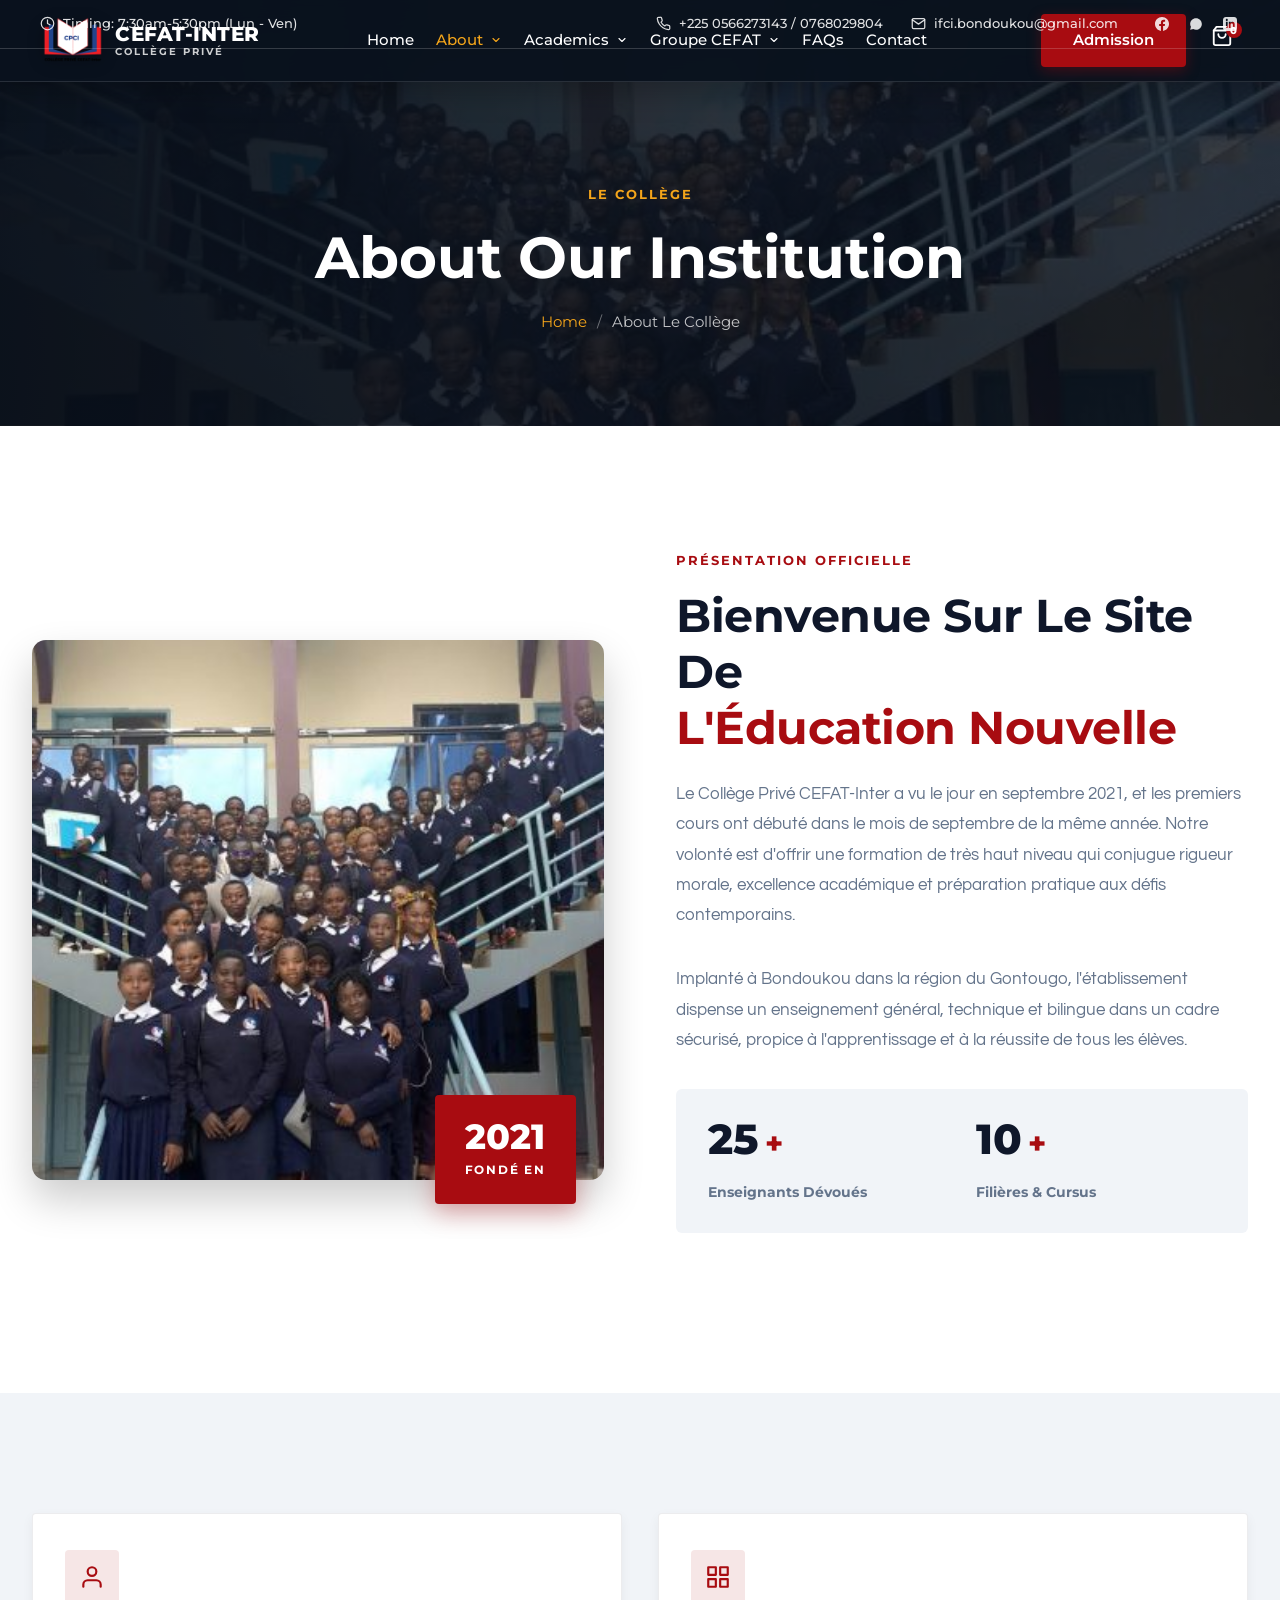
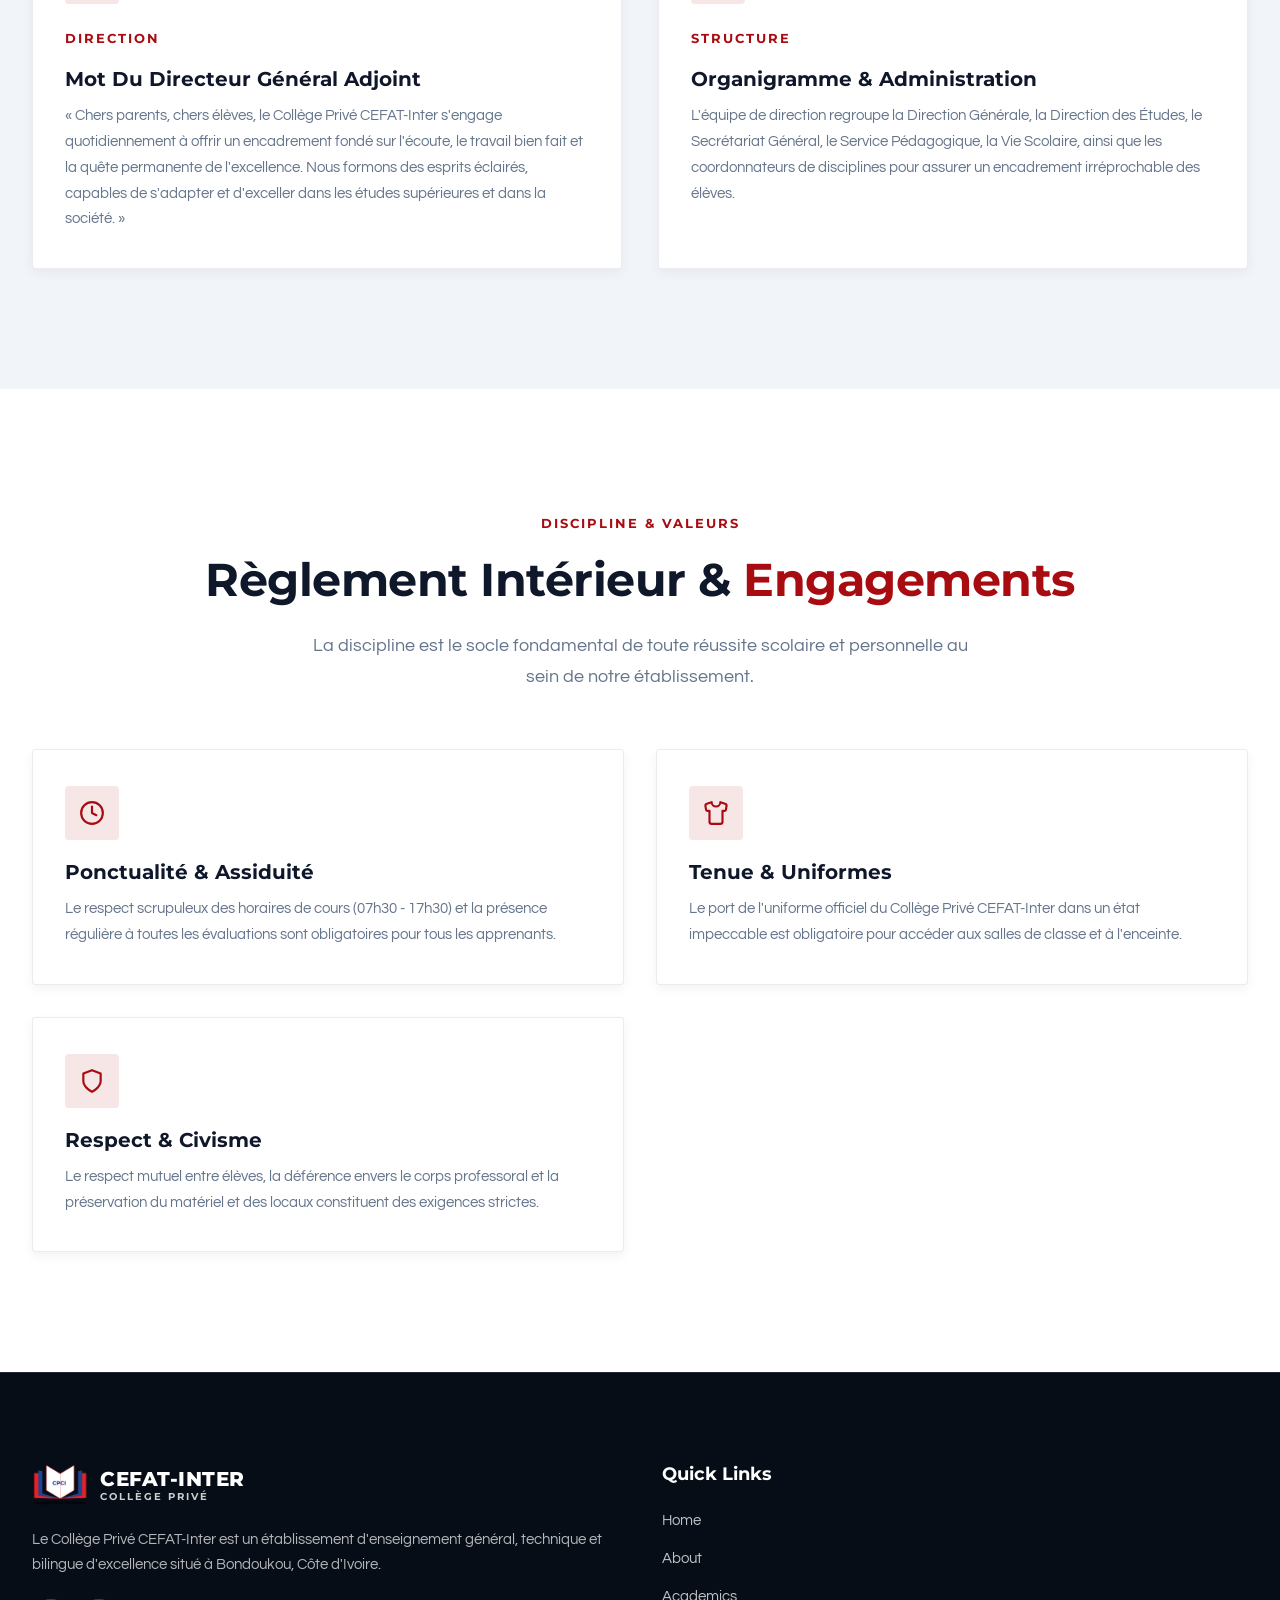
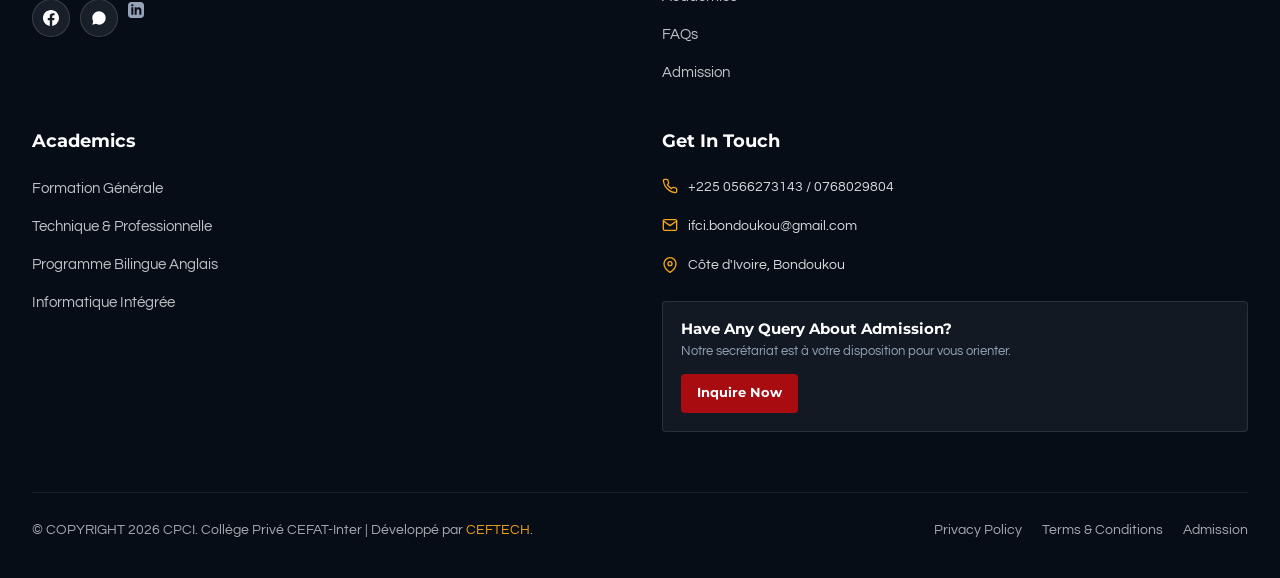
==== about.html @ 34b00367 "Initial commit: Site officiel du Collège Privé CEFAT-Inter (CPCI) - Multi-pages, 100% SVG, Design op" ====
<!DOCTYPE html>
<html lang="fr">
<head>
  <meta charset="UTF-8">
  <meta name="viewport" content="width=device-width, initial-scale=1.0">
  <title>Le Collège | Collège Privé CEFAT-Inter - Bondoukou</title>
  <meta name="description" content="Découvrez le Collège Privé CEFAT-Inter : Présentation, Mot du DGA, Organigramme et Règlement intérieur.">
  <link rel="preconnect" href="https://fonts.googleapis.com">
  <link rel="preconnect" href="https://fonts.gstatic.com" crossorigin>
  <link href="https://fonts.googleapis.com/css2?family=Montserrat:ital,wght@0,300;0,400;0,500;0,600;0,700;0,800;0,900;1,400;1,700;1,800;1,900&family=Questrial&display=swap" rel="stylesheet">
  <link rel="stylesheet" href="style.css">
</head>
<body>

  <!-- ==================== TOP HEADER BAR ==================== -->
  <div class="top-header">
    <div class="container-full">
      <div class="top-header-inner">
        <div class="top-header-left">
          <div class="top-header-item">
            <svg class="top-icon" viewBox="0 0 24 24" fill="none" stroke="currentColor" stroke-width="2" stroke-linecap="round" stroke-linejoin="round" aria-hidden="true"><circle cx="12" cy="12" r="10"/><polyline points="12 6 12 12 16 14"/></svg>
            <span>Timing: 7:30am-5:30pm (Lun - Ven)</span>
          </div>
        </div>
        <div class="top-header-right">
          <a href="tel:+2250566273143" class="top-header-item">
            <svg class="top-icon" viewBox="0 0 24 24" fill="none" stroke="currentColor" stroke-width="2" stroke-linecap="round" stroke-linejoin="round" aria-hidden="true"><path d="M22 16.92v3a2 2 0 0 1-2.18 2 19.79 19.79 0 0 1-8.63-3.07 19.5 19.5 0 0 1-6-6 19.79 19.79 0 0 1-3.07-8.67A2 2 0 0 1 4.11 2h3a2 2 0 0 1 2 1.72 12.84 12.84 0 0 0 .7 2.81 2 2 0 0 1-.45 2.11L8.09 9.91a16 16 0 0 0 6 6l1.27-1.27a2 2 0 0 1 2.11-.45 12.84 12.84 0 0 0 2.81.7A2 2 0 0 1 22 16.92z"/></svg>
            <span>+225 0566273143 / 0768029804</span>
          </a>
          <a href="mailto:ifci.bondoukou@gmail.com" class="top-header-item">
            <svg class="top-icon" viewBox="0 0 24 24" fill="none" stroke="currentColor" stroke-width="2" stroke-linecap="round" stroke-linejoin="round" aria-hidden="true"><path d="M4 4h16c1.1 0 2 .9 2 2v12c0 1.1-.9 2-2 2H4c-1.1 0-2-.9-2-2V6c0-1.1.9-2 2-2z"/><polyline points="22,6 12,13 2,6"/></svg>
            <span>ifci.bondoukou@gmail.com</span>
          </a>
          <div class="top-socials">
            <a href="#" aria-label="Facebook" class="social-icon">
              <svg viewBox="0 0 24 24" fill="currentColor" aria-hidden="true"><path d="M24 12.073c0-6.627-5.373-12-12-12s-12 5.373-12 12c0 5.99 4.388 10.954 10.125 11.854v-8.385H7.078v-3.47h3.047V9.43c0-3.007 1.792-4.669 4.533-4.669 1.312 0 2.686.235 2.686.235v2.953H15.83c-1.491 0-1.956.925-1.956 1.874v2.25h3.328l-.532 3.47h-2.796v8.385C19.612 23.027 24 18.062 24 12.073z"/></svg>
            </a>
            <a href="#" aria-label="WhatsApp" class="social-icon">
              <svg viewBox="0 0 24 24" fill="currentColor" aria-hidden="true"><path d="M17.472 14.382c-.301-.15-1.777-.877-2.052-.977-.276-.1-.477-.15-.678.15s-.778.977-.954 1.178c-.176.201-.351.226-.652.075s-1.272-.469-2.423-1.495c-.896-.799-1.501-1.786-1.677-2.087-.176-.301-.019-.464.132-.614.136-.135.301-.351.452-.527.15-.176.201-.301.301-.502.101-.201.05-.377-.025-.527s-.678-1.634-.929-2.238c-.244-.588-.493-.508-.678-.517-.176-.009-.377-.009-.578-.009s-.527.075-.803.377c-.276.301-1.054 1.03-1.054 2.512s1.079 2.913 1.23 3.114c.15.201 2.124 3.243 5.145 4.548.719.311 1.281.497 1.719.636.723.23 1.381.197 1.901.12.579-.086 1.777-.727 2.028-1.43.251-.703.251-1.306.176-1.431-.075-.126-.276-.201-.577-.351zM12.004 2C6.479 2 2 6.479 2 12.004c0 1.765.461 3.424 1.265 4.869L2 22l5.304-1.229a9.96 9.96 0 0 0 4.7 1.177c5.525 0 10.004-4.479 10.004-10.004C22.008 6.479 17.529 2 12.004 2z"/></svg>
            </a>
            <a href="#" aria-label="LinkedIn" class="social-icon">
              <svg viewBox="0 0 24 24" fill="currentColor" aria-hidden="true"><path d="M19 0h-14c-2.761 0-5 2.239-5 5v14c0 2.761 2.239 5 5 5h14c2.762 0 5-2.239 5-5v-14c0-2.761-2.238-5-5-5zm-11 19h-3v-11h3v11zm-1.5-12.268c-.966 0-1.75-.79-1.75-1.764s.784-1.764 1.75-1.764 1.75.79 1.75 1.764-.783 1.764-1.75 1.764zm13.5 12.268h-3v-5.604c0-3.368-4-3.113-4 0v5.604h-3v-11h3v1.765c1.396-2.586 7-2.777 7 2.476v6.759z"/></svg>
            </a>
          </div>
        </div>
      </div>
    </div>
  </div>

  <!-- ==================== MAIN NAVBAR ==================== -->
  <header class="navbar subpage-navbar" id="navbar">
    <div class="container-full">
      <div class="navbar-inner">
        <!-- Logo -->
        <a href="index.html" class="navbar-logo">
          <img src="assets/cefat_data_img_0.png" alt="Logo Collège Privé CEFAT-Inter" class="logo-image">
          <div class="logo-text">
            <span class="logo-title">CEFAT-INTER</span>
            <span class="logo-subtitle">COLLÈGE PRIVÉ</span>
          </div>
        </a>

        <!-- Desktop Menu -->
        <nav class="navbar-menu" id="navbarMenu">
          <ul class="nav-list">
            <li class="nav-item"><a href="index.html" class="nav-link">Home</a></li>
            <li class="nav-item dropdown">
              <a href="about.html" class="nav-link active">About <svg class="nav-arrow" viewBox="0 0 24 24" fill="none" stroke="currentColor" stroke-width="2" stroke-linecap="round" stroke-linejoin="round" aria-hidden="true"><polyline points="6 9 12 15 18 9"/></svg></a>
              <ul class="dropdown-menu">
                <li><a href="about.html#presentation">Présentation</a></li>
                <li><a href="about.html#mot-dga">Mot du DGA</a></li>
                <li><a href="about.html#organigramme">Organigramme</a></li>
                <li><a href="about.html#reglement">Règlement Intérieur</a></li>
              </ul>
            </li>
            <li class="nav-item dropdown">
              <a href="enseignement.html" class="nav-link">Academics <svg class="nav-arrow" viewBox="0 0 24 24" fill="none" stroke="currentColor" stroke-width="2" stroke-linecap="round" stroke-linejoin="round" aria-hidden="true"><polyline points="6 9 12 15 18 9"/></svg></a>
              <ul class="dropdown-menu">
                <li><a href="enseignement.html#general">Formation Générale</a></li>
                <li><a href="enseignement.html#technique">Technique &amp; Professionnelle</a></li>
                <li><a href="enseignement.html#bilingue">Programme Bilingue</a></li>
                <li><a href="enseignement.html#informatique">Informatique Intégrée</a></li>
                <li><a href="enseignement.html#services">Services Annexes</a></li>
              </ul>
            </li>
            <li class="nav-item dropdown">
              <a href="groupe-cefat.html" class="nav-link">Groupe CEFAT <svg class="nav-arrow" viewBox="0 0 24 24" fill="none" stroke="currentColor" stroke-width="2" stroke-linecap="round" stroke-linejoin="round" aria-hidden="true"><polyline points="6 9 12 15 18 9"/></svg></a>
              <ul class="dropdown-menu">
                <li><a href="groupe-cefat.html#holding">CEFAT International Holding</a></li>
                <li><a href="groupe-cefat.html#institut">Institut de Formation CEFAT</a></li>
                <li><a href="groupe-cefat.html#cabinet">Cabinet Be Excellent</a></li>
                <li><a href="groupe-cefat.html#technologies">CEFAT Technologies</a></li>
              </ul>
            </li>
            <li class="nav-item"><a href="faq.html" class="nav-link">FAQs</a></li>
            <li class="nav-item"><a href="contact.html" class="nav-link">Contact</a></li>
          </ul>
        </nav>

        <!-- Navbar Actions -->
        <div class="navbar-actions">
          <a href="contact.html#inscription" class="btn-admission">
            <span>Admission</span>
          </a>
          <div class="cart-wrapper">
            <span class="cart-icon">
              <svg viewBox="0 0 24 24" fill="none" stroke="currentColor" stroke-width="2" stroke-linecap="round" stroke-linejoin="round" aria-hidden="true"><path d="M6 2L3 6v14a2 2 0 0 0 2 2h14a2 2 0 0 0 2-2V6l-3-4z"/><line x1="3" y1="6" x2="21" y2="6"/><path d="M16 10a4 4 0 0 1-8 0"/></svg>
            </span>
            <span class="cart-badge">0</span>
          </div>
          <button class="hamburger-btn" id="hamburgerBtn" aria-label="Menu Mobile">
            <span></span><span></span><span></span>
          </button>
        </div>
      </div>
    </div>
  </header>

  <!-- ==================== PAGE HERO ==================== -->
  <section class="page-hero hero-about">
    <div class="page-hero-overlay"></div>
    <div class="container">
      <div class="page-hero-content">
        <div class="section-subheading light">LE COLLÈGE</div>
        <h1 class="page-hero-title">About Our Institution</h1>
        <div class="page-breadcrumb">
          <a href="index.html">Home</a>
          <span class="sep">/</span>
          <span>About Le Collège</span>
        </div>
      </div>
    </div>
  </section>

  <!-- ==================== PRESENTATION ==================== -->
  <section class="page-section" id="presentation">
    <div class="container">
      <div class="about-grid">
        <div class="about-img-frame">
          <img src="assets/cefat_data_img_1.jpg" alt="Présentation Collège CEFAT-Inter" class="about-main-img">
          <div class="about-badge">
            <span class="about-badge-year">2021</span>
            <span class="about-badge-text">Fondé en</span>
          </div>
        </div>
        <div class="about-text-col">
          <div class="section-subheading">PRÉSENTATION OFFICIELLE</div>
          <h2 class="section-heading">Bienvenue Sur Le Site De<br><em>L'Éducation Nouvelle</em></h2>
          <p class="about-desc">Le Collège Privé CEFAT-Inter a vu le jour en septembre 2021, et les premiers cours ont débuté dans le mois de septembre de la même année. Notre volonté est d'offrir une formation de très haut niveau qui conjugue rigueur morale, excellence académique et préparation pratique aux défis contemporains.</p>
          <p class="about-desc">Implanté à Bondoukou dans la région du Gontougo, l'établissement dispense un enseignement général, technique et bilingue dans un cadre sécurisé, propice à l'apprentissage et à la réussite de tous les élèves.</p>
          <div class="about-stats-grid">
            <div class="about-stat-item">
              <div class="stat-num" data-target="30">30</div><span class="stat-plus">+</span>
              <div class="stat-label">Enseignants Dévoués</div>
            </div>
            <div class="about-stat-item">
              <div class="stat-num" data-target="12">12</div><span class="stat-plus">+</span>
              <div class="stat-label">Filières &amp; Cursus</div>
            </div>
          </div>
        </div>
      </div>
    </div>
  </section>

  <!-- ==================== MOT DU DGA & ORGANIGRAMME ==================== -->
  <section class="page-section bg-gray" id="mot-dga">
    <div class="container">
      <div class="cards-grid-2">
        <div class="info-card">
          <div class="info-card-icon">
            <svg viewBox="0 0 24 24" fill="none" stroke="currentColor" stroke-width="2" stroke-linecap="round" stroke-linejoin="round" aria-hidden="true"><path d="M20 21v-2a4 4 0 0 0-4-4H8a4 4 0 0 0-4 4v2"/><circle cx="12" cy="7" r="4"/></svg>
          </div>
          <div class="section-subheading">DIRECTION</div>
          <h3>Mot Du Directeur Général Adjoint</h3>
          <p>« Chers parents, chers élèves, le Collège Privé CEFAT-Inter s'engage quotidiennement à offrir un encadrement fondé sur l'écoute, le travail bien fait et la quête permanente de l'excellence. Nous formons des esprits éclairés, capables de s'adapter et d'exceller dans les études supérieures et dans la société. »</p>
        </div>

        <div class="info-card" id="organigramme">
          <div class="info-card-icon">
            <svg viewBox="0 0 24 24" fill="none" stroke="currentColor" stroke-width="2" stroke-linecap="round" stroke-linejoin="round" aria-hidden="true"><rect x="3" y="3" width="7" height="7"/><rect x="14" y="3" width="7" height="7"/><rect x="14" y="14" width="7" height="7"/><rect x="3" y="14" width="7" height="7"/></svg>
          </div>
          <div class="section-subheading">STRUCTURE</div>
          <h3>Organigramme &amp; Administration</h3>
          <p>L'équipe de direction regroupe la Direction Générale, la Direction des Études, le Secrétariat Général, le Service Pédagogique, la Vie Scolaire, ainsi que les coordonnateurs de disciplines pour assurer un encadrement irréprochable des élèves.</p>
        </div>
      </div>
    </div>
  </section>

  <!-- ==================== RÈGLEMENT INTÉRIEUR ==================== -->
  <section class="page-section" id="reglement">
    <div class="container">
      <div class="section-header-center">
        <div class="section-subheading">DISCIPLINE &amp; VALEURS</div>
        <h2 class="section-heading">Règlement Intérieur &amp; <em>Engagements</em></h2>
        <p class="section-lead">La discipline est le socle fondamental de toute réussite scolaire et personnelle au sein de notre établissement.</p>
      </div>

      <div class="cards-grid-3">
        <div class="info-card">
          <div class="info-card-icon">
            <svg viewBox="0 0 24 24" fill="none" stroke="currentColor" stroke-width="2" stroke-linecap="round" stroke-linejoin="round" aria-hidden="true"><circle cx="12" cy="12" r="10"/><polyline points="12 6 12 12 16 14"/></svg>
          </div>
          <h3>Ponctualité &amp; Assiduité</h3>
          <p>Le respect scrupuleux des horaires de cours (07h30 - 17h30) et la présence régulière à toutes les évaluations sont obligatoires pour tous les apprenants.</p>
        </div>

        <div class="info-card">
          <div class="info-card-icon">
            <svg viewBox="0 0 24 24" fill="none" stroke="currentColor" stroke-width="2" stroke-linecap="round" stroke-linejoin="round" aria-hidden="true"><path d="M20.38 3.46L16 2a4 4 0 0 1-8 0L3.62 3.46a2 2 0 0 0-1.34 2.23l.58 3.47a1 1 0 0 0 .99.84H6v10c0 1.1.9 2 2 2h8a2 2 0 0 0 2-2V10h2.15a1 1 0 0 0 .99-.84l.58-3.47a2 2 0 0 0-1.34-2.23z"/></svg>
          </div>
          <h3>Tenue &amp; Uniformes</h3>
          <p>Le port de l'uniforme officiel du Collège Privé CEFAT-Inter dans un état impeccable est obligatoire pour accéder aux salles de classe et à l'enceinte.</p>
        </div>

        <div class="info-card">
          <div class="info-card-icon">
            <svg viewBox="0 0 24 24" fill="none" stroke="currentColor" stroke-width="2" stroke-linecap="round" stroke-linejoin="round" aria-hidden="true"><path d="M12 22s8-4 8-10V5l-8-3-8 3v7c0 6 8 10 8 10z"/></svg>
          </div>
          <h3>Respect &amp; Civisme</h3>
          <p>Le respect mutuel entre élèves, la déférence envers le corps professoral et la préservation du matériel et des locaux constituent des exigences strictes.</p>
        </div>
      </div>
    </div>
  </section>

  <!-- ==================== FOOTER ==================== -->
  <footer class="footer" id="contact">
    <div class="container">
      <div class="footer-top-grid">
        <div class="footer-col footer-col-brand">
          <a href="index.html" class="footer-logo">
            <img src="assets/cefat_data_img_0.png" alt="Logo Collège Privé CEFAT-Inter" class="footer-logo-img">
            <div class="logo-text">
              <span class="logo-title">CEFAT-INTER</span>
              <span class="logo-subtitle">COLLÈGE PRIVÉ</span>
            </div>
          </a>
          <p class="footer-desc">Le Collège Privé CEFAT-Inter est un établissement d'enseignement général, technique et bilingue d'excellence situé à Bondoukou, Côte d'Ivoire.</p>
          <div class="footer-socials">
            <a href="#" class="social-btn" aria-label="Facebook">
              <svg viewBox="0 0 24 24" fill="currentColor" style="width:16px;height:16px;" aria-hidden="true"><path d="M24 12.073c0-6.627-5.373-12-12-12s-12 5.373-12 12c0 5.99 4.388 10.954 10.125 11.854v-8.385H7.078v-3.47h3.047V9.43c0-3.007 1.792-4.669 4.533-4.669 1.312 0 2.686.235 2.686.235v2.953H15.83c-1.491 0-1.956.925-1.956 1.874v2.25h3.328l-.532 3.47h-2.796v8.385C19.612 23.027 24 18.062 24 12.073z"/></svg>
            </a>
            <a href="#" class="social-btn" aria-label="WhatsApp">
              <svg viewBox="0 0 24 24" fill="currentColor" style="width:16px;height:16px;" aria-hidden="true"><path d="M17.472 14.382c-.301-.15-1.777-.877-2.052-.977-.276-.1-.477-.15-.678.15s-.778.977-.954 1.178c-.176.201-.351.226-.652.075s-1.272-.469-2.423-1.495c-.896-.799-1.501-1.786-1.677-2.087-.176-.301-.019-.464.132-.614.136-.135.301-.351.452-.527.15-.176.201-.301.301-.502.101-.201.05-.377-.025-.527s-.678-1.634-.929-2.238c-.244-.588-.493-.508-.678-.517-.176-.009-.377-.009-.578-.009s-.527.075-.803.377c-.276.301-1.054 1.03-1.054 2.512s1.079 2.913 1.23 3.114c.15.201 2.124 3.243 5.145 4.548.719.311 1.281.497 1.719.636.723.23 1.381.197 1.901.12.579-.086 1.777-.727 2.028-1.43.251-.703.251-1.306.176-1.431-.075-.126-.276-.201-.577-.351zM12.004 2C6.479 2 2 6.479 2 12.004c0 1.765.461 3.424 1.265 4.869L2 22l5.304-1.229a9.96 9.96 0 0 0 4.7 1.177c5.525 0 10.004-4.479 10.004-10.004C22.008 6.479 17.529 2 12.004 2z"/></svg>
            </a>
            <a href="#" aria-label="LinkedIn">
              <svg viewBox="0 0 24 24" fill="currentColor" style="width:16px;height:16px;" aria-hidden="true"><path d="M19 0h-14c-2.761 0-5 2.239-5 5v14c0 2.761 2.239 5 5 5h14c2.762 0 5-2.239 5-5v-14c0-2.761-2.238-5-5-5zm-11 19h-3v-11h3v11zm-1.5-12.268c-.966 0-1.75-.79-1.75-1.764s.784-1.764 1.75-1.764 1.75.79 1.75 1.764-.783 1.764-1.75 1.764zm13.5 12.268h-3v-5.604c0-3.368-4-3.113-4 0v5.604h-3v-11h3v1.765c1.396-2.586 7-2.777 7 2.476v6.759z"/></svg>
            </a>
          </div>
        </div>

        <div class="footer-col">
          <h4 class="footer-title">Quick Links</h4>
          <ul class="footer-links">
            <li><a href="index.html">Home</a></li>
            <li><a href="about.html">About</a></li>
            <li><a href="enseignement.html">Academics</a></li>
            <li><a href="faq.html">FAQs</a></li>
            <li><a href="contact.html#inscription">Admission</a></li>
          </ul>
        </div>

        <div class="footer-col">
          <h4 class="footer-title">Academics</h4>
          <ul class="footer-links">
            <li><a href="enseignement.html#general">Formation Générale</a></li>
            <li><a href="enseignement.html#technique">Technique &amp; Professionnelle</a></li>
            <li><a href="enseignement.html#bilingue">Programme Bilingue Anglais</a></li>
            <li><a href="enseignement.html#informatique">Informatique Intégrée</a></li>
          </ul>
        </div>

        <div class="footer-col">
          <h4 class="footer-title">Get In Touch</h4>
          <div class="footer-contact-items">
            <div class="f-contact-item">
              <span class="f-icon">
                <svg viewBox="0 0 24 24" fill="none" stroke="currentColor" stroke-width="2" stroke-linecap="round" stroke-linejoin="round" style="width:16px;height:16px;" aria-hidden="true"><path d="M22 16.92v3a2 2 0 0 1-2.18 2 19.79 19.79 0 0 1-8.63-3.07 19.5 19.5 0 0 1-6-6 19.79 19.79 0 0 1-3.07-8.67A2 2 0 0 1 4.11 2h3a2 2 0 0 1 2 1.72 12.84 12.84 0 0 0 .7 2.81 2 2 0 0 1-.45 2.11L8.09 9.91a16 16 0 0 0 6 6l1.27-1.27a2 2 0 0 1 2.11-.45 12.84 12.84 0 0 0 2.81.7A2 2 0 0 1 22 16.92z"/></svg>
              </span>
              <div>
                <a href="tel:+2250566273143">+225 0566273143</a> / <a href="tel:+2250768029804">0768029804</a>
              </div>
            </div>
            <div class="f-contact-item">
              <span class="f-icon">
                <svg viewBox="0 0 24 24" fill="none" stroke="currentColor" stroke-width="2" stroke-linecap="round" stroke-linejoin="round" style="width:16px;height:16px;" aria-hidden="true"><path d="M4 4h16c1.1 0 2 .9 2 2v12c0 1.1-.9 2-2 2H4c-1.1 0-2-.9-2-2V6c0-1.1.9-2 2-2z"/><polyline points="22,6 12,13 2,6"/></svg>
              </span>
              <div>
                <a href="mailto:ifci.bondoukou@gmail.com">ifci.bondoukou@gmail.com</a>
              </div>
            </div>
            <div class="f-contact-item">
              <span class="f-icon">
                <svg viewBox="0 0 24 24" fill="none" stroke="currentColor" stroke-width="2" stroke-linecap="round" stroke-linejoin="round" style="width:16px;height:16px;" aria-hidden="true"><path d="M21 10c0 7-9 13-9 13s-9-6-9-13a9 9 0 0 1 18 0z"/><circle cx="12" cy="10" r="3"/></svg>
              </span>
              <div>Côte d'Ivoire, Bondoukou</div>
            </div>
          </div>
          
          <div class="footer-query-card">
            <h5>Have Any Query About Admission?</h5>
            <p>Notre secrétariat est à votre disposition pour vous orienter.</p>
            <a href="contact.html#inscription" class="btn-query">Inquire Now</a>
          </div>
        </div>
      </div>

      <div class="footer-bottom-bar">
        <div class="copyright-text">
          &copy; COPYRIGHT 2026 CPCI. Collège Privé CEFAT-Inter | Développé par <a href="#">CEFTECH</a>.
        </div>
        <div class="footer-legal-links">
          <a href="#">Privacy Policy</a>
          <a href="#">Terms &amp; Conditions</a>
          <a href="contact.html#inscription">Admission</a>
        </div>
      </div>
    </div>
  </footer>

  <button class="back-to-top" id="backToTop" aria-label="Retour en haut"><svg viewBox="0 0 24 24" fill="none" stroke="currentColor" stroke-width="2.5" stroke-linecap="round" stroke-linejoin="round" style="width:20px;height:20px;" aria-hidden="true"><line x1="12" y1="19" x2="12" y2="5"/><polyline points="5 12 12 5 19 12"/></svg></button>
  <script src="main.js"></script>
</body>
</html>
---- style.css ----
/* ============================================================
   COLLÈGE PRIVÉ CEFAT-INTER — STYLESHEET GLOBAL
   Harmonie Visuelle, Cadrage Artistique & Rythme : Eduvolv Model
   Contenu & Identité Institutionnelle : Collège Privé CEFAT-Inter
   ============================================================ */

:root {
  /* Brand Palette */
  --primary-red: #A80C11;
  --primary-red-hover: #8A080D;
  --accent-gold: #F4A51A;
  --accent-blue: #1A56DB;
  
  /* Dark & Neutral Foundations */
  --bg-dark: #0A121E;
  --bg-dark-vignette: #060D17;
  --bg-card: #111C2D;
  --bg-card-hover: #16243A;
  --bg-light: #F8F9FA;
  --bg-white: #FFFFFF;
  --bg-gray: #F1F4F8;
  
  /* Text */
  --text-dark: #0F172A;
  --text-muted: #64748B;
  --text-light: #94A3B8;
  --text-white: #FFFFFF;
  
  /* Typography */
  --font-heading: 'Montserrat', -apple-system, BlinkMacSystemFont, 'Segoe UI', Roboto, sans-serif;
  --font-body: 'Questrial', -apple-system, BlinkMacSystemFont, 'Segoe UI', Roboto, sans-serif;
  
  /* Radii & Shadows */
  --radius-xs: 4px;
  --radius-sm: 6px;
  --radius-md: 10px;
  --radius-lg: 14px;
  --radius-pill: 50px;
  --border-dark: rgba(255, 255, 255, 0.12);
  --border-light: rgba(15, 23, 42, 0.08);
  --shadow-sm: 0 4px 12px rgba(0, 0, 0, 0.05);
  --shadow-md: 0 10px 30px rgba(0, 0, 0, 0.08);
  --shadow-lg: 0 20px 40px rgba(0, 0, 0, 0.2);
  
  /* Transitions */
  --transition: all 0.3s cubic-bezier(0.4, 0, 0.2, 1);
}

/* ==================== RESET & BASE ==================== */
*, *::before, *::after {
  box-sizing: border-box;
  margin: 0;
  padding: 0;
}

html {
  scroll-behavior: smooth;
  font-size: 16px;
  overflow-x: hidden;
}

body {
  font-family: var(--font-body);
  color: var(--text-dark);
  background-color: var(--bg-white);
  line-height: 1.75;
  overflow-x: hidden;
  -webkit-font-smoothing: antialiased;
}

img {
  max-width: 100%;
  height: auto;
  display: block;
}

a {
  color: inherit;
  text-decoration: none;
  transition: var(--transition);
}

ul {
  list-style: none;
}

button {
  cursor: pointer;
  font-family: inherit;
  border: none;
  outline: none;
  background: none;
}

/* ==================== CONTAINERS ==================== */
.container {
  width: 100%;
  max-width: 1340px;
  margin: 0 auto;
  padding: 0 32px;
}

.container-full {
  width: 100%;
  max-width: 1400px;
  margin: 0 auto;
  padding: 0 40px;
}

/* ==================== TYPOGRAPHY & HEADINGS ==================== */
h1, h2, h3, h4, h5, h6 {
  font-family: var(--font-heading);
  font-weight: 700;
  line-height: 1.2;
}

.section-subheading {
  display: inline-flex;
  align-items: center;
  gap: 8px;
  font-family: var(--font-heading);
  font-size: 0.84rem;
  font-weight: 700;
  text-transform: uppercase;
  letter-spacing: 2px;
  color: var(--primary-red);
  margin-bottom: 16px;
}

.section-subheading.light {
  color: var(--accent-gold);
}

.section-heading {
  font-size: clamp(2.2rem, 3.8vw, 2.9rem);
  font-weight: 700;
  color: var(--text-dark);
  margin-bottom: 24px;
  line-height: 1.2;
  letter-spacing: -0.5px;
}

.section-heading em {
  font-style: normal;
  color: var(--primary-red);
  font-weight: 700;
}

.section-heading.light {
  color: var(--text-white);
}

.section-heading.light em {
  color: var(--accent-gold);
}

.section-lead {
  font-size: 1.1rem;
  color: var(--text-muted);
  max-width: 680px;
  margin: 0 auto 56px;
  line-height: 1.75;
}

.section-header-center {
  text-align: center;
  margin-bottom: 56px;
}

/* ==================== BUTTONS ==================== */
.btn-primary {
  display: inline-flex;
  align-items: center;
  justify-content: center;
  gap: 12px;
  background-color: var(--primary-red);
  color: var(--text-white);
  padding: 15px 34px;
  border-radius: var(--radius-xs);
  font-family: var(--font-heading);
  font-weight: 600;
  font-size: 0.95rem;
  box-shadow: 0 4px 14px rgba(168, 12, 17, 0.35);
  transition: var(--transition);
}

.btn-primary:hover {
  background-color: var(--primary-red-hover);
  transform: translateY(-2px);
  box-shadow: 0 8px 20px rgba(168, 12, 17, 0.45);
}

.btn-primary .btn-icon {
  width: 16px;
  height: 16px;
  transition: transform 0.2s ease;
}

.btn-primary:hover .btn-icon {
  transform: translateX(4px);
}

.btn-secondary {
  display: inline-flex;
  align-items: center;
  justify-content: center;
  gap: 12px;
  background-color: rgba(255, 255, 255, 0.1);
  color: var(--text-white);
  padding: 14px 30px;
  border: 1px solid rgba(255, 255, 255, 0.3);
  border-radius: var(--radius-xs);
  font-family: var(--font-heading);
  font-weight: 600;
  font-size: 0.95rem;
  backdrop-filter: blur(8px);
  transition: var(--transition);
}

.btn-secondary:hover {
  background-color: rgba(255, 255, 255, 0.2);
  border-color: rgba(255, 255, 255, 0.5);
  transform: translateY(-2px);
}

.play-circle {
  display: inline-flex;
  align-items: center;
  justify-content: center;
  width: 28px;
  height: 28px;
  border-radius: 50%;
  border: 1.5px solid rgba(255, 255, 255, 0.7);
  color: var(--text-white);
  font-size: 0.75rem;
  padding-left: 2px;
}

.btn-faq {
  background-color: var(--bg-gray);
  color: var(--text-dark);
  border-color: var(--border-light);
}

.btn-faq:hover {
  background-color: var(--primary-red);
  color: var(--text-white);
  border-color: var(--primary-red);
}

.full-width {
  width: 100%;
}

/* ==================== 1. TOP HEADER BAR ==================== */
.top-header {
  position: absolute;
  top: 0;
  left: 0;
  right: 0;
  z-index: 101;
  background: transparent;
  color: rgba(255, 255, 255, 0.9);
  font-size: 0.84rem;
  border-bottom: 1px solid rgba(255, 255, 255, 0.18);
}

.top-header-inner {
  display: flex;
  justify-content: space-between;
  align-items: center;
  padding: 12px 0;
}

.top-header-left, .top-header-right {
  display: flex;
  align-items: center;
  gap: 28px;
}

.top-header-item {
  display: flex;
  align-items: center;
  gap: 8px;
  color: rgba(255, 255, 255, 0.88);
  font-family: var(--font-heading);
  font-size: 0.84rem;
  font-weight: 500;
}

.top-header-item:hover {
  color: #FFFFFF;
}

.top-icon {
  width: 15px;
  height: 15px;
  color: rgba(255, 255, 255, 0.85);
}

.top-socials {
  display: flex;
  align-items: center;
  gap: 14px;
  margin-left: 6px;
}

.social-icon {
  display: inline-flex;
  align-items: center;
  justify-content: center;
  width: 20px;
  height: 20px;
  color: rgba(255, 255, 255, 0.85);
  transition: var(--transition);
}

.social-icon svg {
  width: 14px;
  height: 14px;
}

.social-icon:hover {
  color: var(--text-white);
  transform: translateY(-1px);
}

/* ==================== 2. MAIN NAVBAR & BREATHING SPACE ==================== */
.navbar {
  position: absolute;
  top: 45px;
  left: 0;
  right: 0;
  z-index: 100;
  background: transparent;
  padding: 18px 0;
  transition: var(--transition);
}

.navbar.scrolled, .navbar.subpage-navbar {
  position: fixed;
  top: 0;
  background: rgba(10, 18, 30, 0.96);
  backdrop-filter: blur(14px);
  border-bottom: 1px solid var(--border-dark);
  box-shadow: 0 10px 30px rgba(0, 0, 0, 0.25);
  padding: 14px 0;
}

.navbar-inner {
  display: flex;
  align-items: center;
  justify-content: space-between;
  gap: 28px;
}

/* Logo */
.navbar-logo {
  display: flex;
  align-items: center;
  gap: 12px;
  text-decoration: none;
  flex-shrink: 0;
  padding: 0 2px;
}

.logo-image {
  height: 48px;
  width: auto;
  object-fit: contain;
  filter: drop-shadow(0 2px 8px rgba(0, 0, 0, 0.4));
}

.logo-text {
  display: flex;
  flex-direction: column;
  line-height: 1.15;
}

.logo-title {
  color: var(--text-white);
  font-family: var(--font-heading);
  font-weight: 800;
  font-size: 1.25rem;
  letter-spacing: 0.5px;
}

.logo-subtitle {
  color: rgba(255, 255, 255, 0.8);
  font-family: var(--font-heading);
  font-size: 0.62rem;
  text-transform: uppercase;
  letter-spacing: 2px;
  font-weight: 700;
}

/* Nav Menu */
.navbar-menu {
  display: flex;
  align-items: center;
}

.nav-list {
  display: flex;
  align-items: center;
  gap: 34px;
}

.nav-item {
  position: relative;
}

.nav-link {
  color: #FFFFFF;
  font-family: var(--font-heading);
  font-size: 0.95rem;
  font-weight: 500;
  padding: 8px 0;
  display: flex;
  align-items: center;
  gap: 5px;
}

.nav-link:hover, .nav-link.active {
  color: var(--accent-gold);
}

.nav-arrow {
  width: 12px;
  height: 12px;
  transition: transform 0.2s ease;
  margin-left: 2px;
  stroke: currentColor;
  stroke-width: 2.2;
}

.dropdown:hover .nav-arrow {
  transform: rotate(180deg);
}

.sep-dot {
  display: inline-block;
  width: 5px;
  height: 5px;
  background-color: var(--accent-gold);
  border-radius: 50%;
  margin: 0 4px;
}

/* Dropdown Menu */
.dropdown-menu {
  position: absolute;
  top: 100%;
  left: 0;
  background-color: var(--bg-card);
  min-width: 230px;
  border-radius: var(--radius-xs);
  box-shadow: var(--shadow-lg);
  border: 1px solid var(--border-dark);
  padding: 12px 0;
  opacity: 0;
  visibility: hidden;
  transform: translateY(10px);
  transition: var(--transition);
}

.dropdown:hover .dropdown-menu {
  opacity: 1;
  visibility: visible;
  transform: translateY(0);
}

.dropdown-menu li a {
  display: block;
  padding: 10px 22px;
  color: rgba(255, 255, 255, 0.88);
  font-family: var(--font-heading);
  font-size: 0.88rem;
  font-weight: 500;
}

.dropdown-menu li a:hover {
  background-color: rgba(255, 255, 255, 0.06);
  color: var(--accent-gold);
  padding-left: 26px;
}

/* Actions & Admission Button */
.navbar-actions {
  display: flex;
  align-items: center;
  gap: 18px;
  margin-left: 8px;
}

.btn-admission {
  background-color: var(--primary-red);
  color: var(--text-white);
  padding: 13px 32px;
  border-radius: var(--radius-xs);
  font-family: var(--font-heading);
  font-weight: 600;
  font-size: 0.95rem;
  box-shadow: 0 4px 14px rgba(168, 12, 17, 0.35);
  transition: var(--transition);
}

.btn-admission:hover {
  background-color: var(--primary-red-hover);
  transform: translateY(-2px);
}

.cart-wrapper {
  position: relative;
  display: flex;
  align-items: center;
  justify-content: center;
  width: 36px;
  height: 36px;
  color: var(--text-white);
  cursor: pointer;
}

.cart-icon svg {
  width: 22px;
  height: 22px;
}

.cart-badge {
  position: absolute;
  top: 0px;
  right: -2px;
  background-color: var(--primary-red);
  color: var(--text-white);
  font-family: var(--font-heading);
  font-size: 0.62rem;
  font-weight: 800;
  width: 16px;
  height: 16px;
  border-radius: 50%;
  display: flex;
  align-items: center;
  justify-content: center;
}

.hamburger-btn {
  display: none;
  flex-direction: column;
  justify-content: space-between;
  width: 28px;
  height: 20px;
}

.hamburger-btn span {
  display: block;
  height: 2.5px;
  width: 100%;
  background-color: var(--text-white);
  border-radius: 2px;
  transition: var(--transition);
}

.hamburger-btn.active span:nth-child(1) {
  transform: translateY(8.5px) rotate(45deg);
}

.hamburger-btn.active span:nth-child(2) {
  opacity: 0;
}

.hamburger-btn.active span:nth-child(3) {
  transform: translateY(-8.5px) rotate(-45deg);
}

/* ==================== 3. HERO SECTION & PROPORTIONS ==================== */
.hero-section {
  position: relative;
  min-height: 100vh;
  display: flex;
  flex-direction: column;
  justify-content: center;
  background-color: #0A121E;
  overflow: hidden;
}

.hero-slider {
  position: relative;
  width: 100%;
  min-height: 100vh;
}

.hero-slide {
  position: absolute;
  inset: 0;
  background-size: cover;
  background-repeat: no-repeat;
  display: flex;
  align-items: flex-start;
  justify-content: flex-start;
  opacity: 0;
  visibility: hidden;
  transition: opacity 0.8s cubic-bezier(0.4, 0, 0.2, 1), visibility 0.8s cubic-bezier(0.4, 0, 0.2, 1);
  padding-top: 250px;
  padding-bottom: 140px;
}

.hero-slide.active {
  opacity: 1;
  visibility: visible;
  z-index: 1;
}

/* Slide 1: Authentic CEFAT Students & Campus */
.hero-slide.slide-1 {
  background-image: 
    linear-gradient(180deg, rgba(8, 14, 24, 0.8) 0%, rgba(8, 14, 24, 0.4) 100px, transparent 200px),
    linear-gradient(90deg, rgba(8, 14, 24, 0.94) 0%, rgba(8, 14, 24, 0.82) 40%, rgba(8, 14, 24, 0.4) 72%, rgba(8, 14, 24, 0.12) 100%),
    linear-gradient(0deg, rgba(6, 13, 23, 0.7) 0%, transparent 160px),
    url('assets/cefat_img_15.jpg');
  background-position: 80% center;
}

/* Slide 2: Authentic CEFAT Main Buildings & Courtyard */
.hero-slide.slide-2 {
  background-image: 
    linear-gradient(180deg, rgba(8, 14, 24, 0.8) 0%, rgba(8, 14, 24, 0.4) 100px, transparent 200px),
    linear-gradient(90deg, rgba(8, 14, 24, 0.94) 0%, rgba(8, 14, 24, 0.82) 40%, rgba(8, 14, 24, 0.4) 72%, rgba(8, 14, 24, 0.12) 100%),
    linear-gradient(0deg, rgba(6, 13, 23, 0.7) 0%, transparent 160px),
    url('assets/cefat_data_img_1.jpg');
  background-position: center 35%;
}

/* Slide 3: Authentic CEFAT Activities & Community */
.hero-slide.slide-3 {
  background-image: 
    linear-gradient(180deg, rgba(8, 14, 24, 0.8) 0%, rgba(8, 14, 24, 0.4) 100px, transparent 200px),
    linear-gradient(90deg, rgba(8, 14, 24, 0.94) 0%, rgba(8, 14, 24, 0.82) 40%, rgba(8, 14, 24, 0.4) 72%, rgba(8, 14, 24, 0.12) 100%),
    linear-gradient(0deg, rgba(6, 13, 23, 0.7) 0%, transparent 160px),
    url('assets/cefat_extracted_4.png');
  background-position: 85% center;
}

.hero-content {
  max-width: 760px;
  color: var(--text-white);
  position: relative;
  z-index: 2;
  margin-top: 10px;
}

/* Hero Tag */
.hero-tag {
  display: inline-flex;
  align-items: center;
  gap: 10px;
  font-family: var(--font-heading);
  font-size: 0.84rem;
  font-weight: 700;
  color: #FFFFFF;
  letter-spacing: 2px;
  text-transform: uppercase;
  margin-bottom: 22px;
}

.hero-tag-icon .hat-svg {
  width: 20px;
  height: 20px;
  color: #FFFFFF;
  stroke-width: 2.2;
}

/* Hero Title */
.hero-title {
  font-size: clamp(2.8rem, 4.8vw, 3.9rem);
  font-weight: 700;
  line-height: 1.15;
  color: #FFFFFF;
  margin-bottom: 24px;
  letter-spacing: -0.5px;
}

.hero-title em {
  font-style: normal;
  color: #FFFFFF;
}

.hero-description {
  font-family: var(--font-body);
  font-size: clamp(1rem, 1.4vw, 1.12rem);
  color: rgba(255, 255, 255, 0.88);
  line-height: 1.75;
  margin-bottom: 38px;
  max-width: 620px;
}

.hero-buttons {
  display: flex;
  align-items: center;
  gap: 18px;
  flex-wrap: wrap;
}

/* Hero Controls & Floating Thumbnails */
.hero-bottom-controls {
  position: absolute;
  bottom: 44px;
  left: 0;
  right: 0;
  z-index: 10;
}

.hero-controls-inner {
  display: flex;
  justify-content: flex-end;
  align-items: center;
  gap: 24px;
}

.hero-thumbs {
  display: flex;
  gap: 14px;
}

.hero-thumb {
  position: relative;
  width: 90px;
  height: 62px;
  border-radius: var(--radius-xs);
  overflow: hidden;
  cursor: pointer;
  border: 2px solid rgba(255, 255, 255, 0.35);
  transition: var(--transition);
}

.hero-thumb.active {
  border-color: var(--accent-gold);
  transform: scale(1.05);
}

.hero-thumb img {
  width: 100%;
  height: 100%;
  object-fit: cover;
}

.thumb-progress {
  position: absolute;
  bottom: 0;
  left: 0;
  height: 3px;
  width: 0;
  background-color: var(--accent-gold);
}

.hero-thumb.active .thumb-progress {
  width: 100%;
  transition: width 5s linear;
}

.hero-arrows {
  display: flex;
  gap: 8px;
}

.hero-arrow-btn {
  width: 44px;
  height: 44px;
  border-radius: 50%;
  background: rgba(255, 255, 255, 0.15);
  border: 1px solid rgba(255, 255, 255, 0.3);
  color: var(--text-white);
  display: flex;
  align-items: center;
  justify-content: center;
  font-size: 1.1rem;
  backdrop-filter: blur(6px);
  transition: var(--transition);
}

.hero-arrow-btn:hover {
  background: var(--primary-red);
  border-color: var(--primary-red);
  transform: translateY(-2px);
}

/* ==================== 4. PARTNERS TICKER ==================== */
.partners-section {
  background-color: var(--bg-dark-vignette);
  padding: 28px 0;
  border-top: 1px solid var(--border-dark);
  border-bottom: 1px solid var(--border-dark);
  overflow: hidden;
}

.partners-wrapper {
  display: flex;
  align-items: center;
  gap: 36px;
}

.partners-label {
  font-family: var(--font-heading);
  font-weight: 700;
  font-size: 0.95rem;
  color: var(--accent-gold);
  white-space: nowrap;
  flex-shrink: 0;
}

.partners-marquee {
  display: flex;
  overflow: hidden;
  width: 100%;
}

.partners-track {
  display: flex;
  align-items: center;
  gap: 28px;
  white-space: nowrap;
  animation: marqueeScroll 28s linear infinite;
  color: rgba(255, 255, 255, 0.85);
  font-family: var(--font-heading);
  font-size: 0.92rem;
  font-weight: 600;
}

@keyframes marqueeScroll {
  0% { transform: translateX(0); }
  100% { transform: translateX(-50%); }
}

/* ==================== 5. ABOUT US SECTION ==================== */
.about-section {
  padding: 120px 0;
  background-color: var(--bg-white);
}

.about-grid {
  display: grid;
  grid-template-columns: 1fr 1fr;
  gap: 72px;
  align-items: center;
}

.about-img-frame {
  position: relative;
  border-radius: var(--radius-lg);
  overflow: visible;
}

.about-main-img {
  width: 100%;
  height: 540px;
  object-fit: cover;
  object-position: center 25%;
  border-radius: var(--radius-lg);
  box-shadow: var(--shadow-lg);
}

.about-badge {
  position: absolute;
  bottom: -24px;
  right: 28px;
  background-color: var(--primary-red);
  color: var(--text-white);
  padding: 24px 30px;
  border-radius: var(--radius-xs);
  display: flex;
  flex-direction: column;
  align-items: center;
  justify-content: center;
  box-shadow: 0 8px 24px rgba(168, 12, 17, 0.35);
}

.about-badge-year {
  font-family: var(--font-heading);
  font-size: 2.2rem;
  font-weight: 800;
  line-height: 1;
  color: var(--text-white);
}

.about-badge-text {
  font-family: var(--font-heading);
  font-size: 0.75rem;
  text-transform: uppercase;
  letter-spacing: 1.8px;
  margin-top: 4px;
  font-weight: 700;
}

.about-desc {
  font-size: 1.05rem;
  color: var(--text-muted);
  line-height: 1.8;
  margin-bottom: 34px;
}

.about-stats-grid {
  display: grid;
  grid-template-columns: 1fr 1fr;
  gap: 28px;
  margin-bottom: 40px;
  padding: 28px 32px;
  background-color: var(--bg-gray);
  border-radius: var(--radius-sm);
}

.about-stat-item {
  display: flex;
  align-items: baseline;
  flex-wrap: wrap;
  gap: 6px;
}

.stat-num {
  font-family: var(--font-heading);
  font-size: 2.6rem;
  font-weight: 800;
  color: var(--text-dark);
  line-height: 1;
}

.stat-plus {
  font-family: var(--font-heading);
  font-size: 1.9rem;
  font-weight: 800;
  color: var(--primary-red);
}

.stat-label {
  width: 100%;
  font-family: var(--font-heading);
  font-size: 0.9rem;
  font-weight: 700;
  color: var(--text-muted);
  margin-top: 4px;
}

/* ==================== 6. WHY US SECTION ==================== */
.why-us-section {
  padding: 120px 0;
  background-color: var(--bg-dark);
  color: var(--text-white);
}

.why-us-grid {
  display: grid;
  grid-template-columns: 1.15fr 0.85fr;
  gap: 64px;
  align-items: center;
}

.why-us-desc {
  font-size: 1.05rem;
  color: var(--text-light);
  line-height: 1.8;
  margin-bottom: 36px;
}

.why-us-features {
  display: flex;
  flex-direction: column;
  gap: 22px;
}

.why-feature-card {
  display: flex;
  gap: 22px;
  background: var(--bg-card);
  padding: 24px 22px;
  border-radius: var(--radius-xs);
  border: 1px solid var(--border-dark);
  transition: var(--transition);
}

.why-feature-card:hover {
  background: var(--bg-card-hover);
  border-color: rgba(244, 165, 26, 0.4);
  transform: translateX(6px);
}

.why-feature-icon {
  width: 50px;
  height: 50px;
  border-radius: var(--radius-xs);
  background: rgba(168, 12, 17, 0.3);
  color: var(--accent-gold);
  display: flex;
  align-items: center;
  justify-content: center;
  flex-shrink: 0;
}

.why-feature-icon svg {
  width: 24px;
  height: 24px;
}

.why-feature-info h4 {
  font-size: 1.1rem;
  font-weight: 700;
  color: var(--text-white);
  margin-bottom: 6px;
}

.why-feature-info p {
  font-size: 0.92rem;
  color: var(--text-light);
  line-height: 1.65;
}

.why-us-img-frame img {
  width: 100%;
  height: 540px;
  object-fit: cover;
  object-position: 65% center;
  border-radius: var(--radius-lg);
  box-shadow: var(--shadow-lg);
  border: 1px solid var(--border-dark);
}

/* ==================== 7. FACILITY / FORMATIONS ==================== */
.facility-section {
  padding: 120px 0;
  background-color: var(--bg-gray);
}

.facility-cards-grid {
  display: grid;
  grid-template-columns: repeat(2, 1fr);
  gap: 32px;
}

.facility-card {
  display: grid;
  grid-template-columns: 1fr 1fr;
  background: var(--bg-white);
  border-radius: var(--radius-xs);
  overflow: hidden;
  box-shadow: var(--shadow-sm);
  border: 1px solid var(--border-light);
  transition: var(--transition);
}

.facility-card:hover {
  transform: translateY(-6px);
  box-shadow: var(--shadow-md);
  border-color: var(--primary-red);
}

.facility-card-body {
  padding: 36px 32px;
  display: flex;
  flex-direction: column;
  justify-content: space-between;
}

.facility-icon {
  width: 46px;
  height: 46px;
  border-radius: var(--radius-xs);
  background: rgba(168, 12, 17, 0.1);
  color: var(--primary-red);
  display: flex;
  align-items: center;
  justify-content: center;
  margin-bottom: 16px;
}

.facility-icon svg {
  width: 22px;
  height: 22px;
}

.facility-card-body h3 {
  font-size: 1.28rem;
  font-weight: 700;
  color: var(--text-dark);
  margin-bottom: 12px;
}

.facility-card-body p {
  font-size: 0.92rem;
  color: var(--text-muted);
  line-height: 1.65;
  margin-bottom: 22px;
}

.facility-link {
  font-family: var(--font-heading);
  font-size: 0.9rem;
  font-weight: 700;
  color: var(--primary-red);
  display: inline-flex;
  align-items: center;
  gap: 6px;
}

.facility-link:hover {
  color: var(--primary-red-hover);
  transform: translateX(4px);
}

.facility-card-image img {
  width: 100%;
  height: 100%;
  min-height: 250px;
  object-fit: cover;
}

/* ==================== 8. HISTORY SECTION ==================== */
.history-section {
  padding: 120px 0;
  background-color: var(--bg-white);
}

.timeline-grid {
  display: grid;
  grid-template-columns: repeat(4, 1fr);
  gap: 28px;
  position: relative;
}

.timeline-grid::before {
  content: '';
  position: absolute;
  top: 38px;
  left: 40px;
  right: 40px;
  height: 2px;
  background-color: rgba(168, 12, 17, 0.2);
  z-index: 0;
}

.timeline-node {
  position: relative;
  z-index: 1;
  display: flex;
  flex-direction: column;
}

.timeline-year {
  width: 76px;
  height: 76px;
  border-radius: 50%;
  background: var(--primary-red);
  color: var(--text-white);
  font-family: var(--font-heading);
  font-size: 1.2rem;
  font-weight: 800;
  display: flex;
  align-items: center;
  justify-content: center;
  box-shadow: 0 4px 16px rgba(168, 12, 17, 0.35);
  margin-bottom: 26px;
}

.timeline-card {
  background: var(--bg-gray);
  padding: 28px 24px;
  border-radius: var(--radius-xs);
  border: 1px solid var(--border-light);
  height: 100%;
  transition: var(--transition);
}

.timeline-card:hover {
  background: var(--bg-white);
  border-color: var(--primary-red);
  box-shadow: var(--shadow-sm);
  transform: translateY(-4px);
}

.timeline-card h4 {
  font-size: 1.05rem;
  font-weight: 700;
  color: var(--text-dark);
  margin-bottom: 8px;
}

.timeline-card p {
  font-size: 0.9rem;
  color: var(--text-muted);
  line-height: 1.65;
}

/* ==================== 9. ACHIEVEMENTS / VIDEO ==================== */
.achievements-section {
  padding: 40px 0;
}

.achievements-banner {
  background-size: cover;
  background-position: center 35%;
  border-radius: var(--radius-lg);
  padding: 90px 48px;
  text-align: center;
  box-shadow: var(--shadow-lg);
}

.achievements-content {
  max-width: 720px;
  margin: 0 auto;
}

.achievements-content h2 {
  margin-bottom: 32px;
}

/* ==================== 10. FAQ SECTION ==================== */
.faq-section {
  padding: 120px 0;
  background-color: var(--bg-gray);
}

.faq-grid {
  display: grid;
  grid-template-columns: 1fr 1.25fr;
  gap: 72px;
}

.faq-desc {
  font-size: 1.05rem;
  color: var(--text-muted);
  line-height: 1.8;
  margin-bottom: 34px;
}

.faq-accordion {
  display: flex;
  flex-direction: column;
  gap: 18px;
}

.faq-item {
  background: var(--bg-white);
  border-radius: var(--radius-xs);
  border: 1px solid var(--border-light);
  overflow: hidden;
  transition: var(--transition);
}

.faq-item.active {
  border-color: var(--primary-red);
  box-shadow: var(--shadow-sm);
}

.faq-btn {
  width: 100%;
  padding: 22px 26px;
  display: flex;
  align-items: center;
  justify-content: space-between;
  gap: 18px;
  text-align: left;
  font-family: var(--font-heading);
  font-size: 1.02rem;
  font-weight: 700;
  color: var(--text-dark);
  transition: color 0.2s ease;
}

.faq-item.active .faq-btn {
  color: var(--primary-red);
}

.faq-toggle-icon {
  font-size: 1.3rem;
  font-weight: 400;
  color: var(--primary-red);
  flex-shrink: 0;
}

.faq-collapse {
  padding: 0 26px 22px;
  display: none;
  font-size: 0.95rem;
  color: var(--text-muted);
  line-height: 1.7;
}

.faq-item.active .faq-collapse {
  display: block;
}

/* ==================== 11. BENEFITS SECTION ==================== */
.benefits-section {
  padding: 120px 0;
  background-color: var(--bg-white);
}

.benefits-grid {
  display: grid;
  grid-template-columns: repeat(4, 1fr);
  gap: 26px;
}

.benefit-box {
  background: var(--bg-gray);
  padding: 34px 24px;
  border-radius: var(--radius-xs);
  border: 1px solid var(--border-light);
  text-align: center;
  transition: var(--transition);
}

.benefit-box:hover {
  background: var(--bg-white);
  border-color: var(--primary-red);
  transform: translateY(-6px);
  box-shadow: var(--shadow-md);
}

.benefit-box-icon {
  width: 54px;
  height: 54px;
  border-radius: var(--radius-xs);
  background: rgba(168, 12, 17, 0.1);
  color: var(--primary-red);
  display: inline-flex;
  align-items: center;
  justify-content: center;
  margin-bottom: 18px;
}

.benefit-box-icon svg {
  width: 26px;
  height: 26px;
}

.benefit-box h4 {
  font-size: 1.1rem;
  font-weight: 700;
  color: var(--text-dark);
  margin-bottom: 10px;
}

.benefit-box p {
  font-size: 0.9rem;
  color: var(--text-muted);
  line-height: 1.65;
}

/* ==================== 12. TESTIMONIALS SECTION ==================== */
.testimonials-section {
  padding: 120px 0;
  background-color: var(--bg-dark);
  color: var(--text-white);
}

.testimonials-header {
  display: flex;
  align-items: flex-end;
  justify-content: space-between;
  margin-bottom: 56px;
}

.testimonials-header .section-heading {
  color: var(--text-white);
  margin-bottom: 0;
}

.rating-badge-block {
  display: flex;
  align-items: center;
  gap: 10px;
  background: var(--bg-card);
  padding: 10px 20px;
  border-radius: var(--radius-pill);
  border: 1px solid var(--border-dark);
}

.stars {
  color: var(--accent-gold);
  display: flex;
  align-items: center;
  gap: 4px;
}

.rating-val {
  font-family: var(--font-heading);
  font-weight: 800;
  font-size: 1.15rem;
  color: var(--text-white);
}

.testimonials-slider-wrap {
  position: relative;
}

.testimonials-track {
  display: grid;
  grid-template-columns: repeat(3, 1fr);
  gap: 28px;
}

.testi-card {
  background: var(--bg-card);
  padding: 36px 30px;
  border-radius: var(--radius-xs);
  border: 1px solid var(--border-dark);
  display: flex;
  flex-direction: column;
  justify-content: space-between;
  transition: var(--transition);
}

.testi-card:hover {
  background: var(--bg-card-hover);
  border-color: rgba(244, 165, 26, 0.4);
  transform: translateY(-4px);
}

.testi-quote-mark {
  font-family: Georgia, serif;
  font-size: 3.2rem;
  line-height: 1;
  color: var(--primary-red);
  margin-bottom: -8px;
}

.testi-text {
  font-size: 0.98rem;
  color: var(--text-light);
  line-height: 1.75;
  margin-bottom: 26px;
}

.testi-author-info {
  display: flex;
  align-items: center;
  gap: 14px;
}

.author-avatar {
  width: 44px;
  height: 44px;
  border-radius: 50%;
  background: linear-gradient(135deg, var(--primary-red), var(--accent-gold));
  color: var(--text-white);
  font-family: var(--font-heading);
  font-weight: 800;
  font-size: 0.95rem;
  display: flex;
  align-items: center;
  justify-content: center;
  flex-shrink: 0;
}

.author-name {
  font-family: var(--font-heading);
  font-weight: 700;
  font-size: 0.98rem;
  color: var(--text-white);
}

.author-role {
  font-size: 0.82rem;
  color: var(--text-light);
}

.testi-controls {
  display: flex;
  align-items: center;
  justify-content: center;
  gap: 18px;
  margin-top: 40px;
}

.testi-arrow-btn {
  width: 42px;
  height: 42px;
  border-radius: 50%;
  background: var(--bg-card);
  border: 1px solid var(--border-dark);
  color: var(--text-white);
  display: flex;
  align-items: center;
  justify-content: center;
  font-size: 1.05rem;
  transition: var(--transition);
}

.testi-arrow-btn:hover {
  background: var(--primary-red);
  border-color: var(--primary-red);
}

.testi-dots {
  display: flex;
  gap: 8px;
}

.testi-dot {
  width: 10px;
  height: 10px;
  border-radius: 50%;
  background: rgba(255, 255, 255, 0.25);
  cursor: pointer;
  transition: var(--transition);
}

.testi-dot.active {
  background: var(--primary-red);
  width: 24px;
  border-radius: 10px;
}

/* ==================== 13. CTA SECTION ==================== */
.cta-section {
  padding: 120px 0;
  background-color: var(--bg-white);
}

.cta-card {
  background: linear-gradient(135deg, #0A121E 0%, #151D2A 100%);
  border-radius: var(--radius-lg);
  padding: 56px 50px;
  display: grid;
  grid-template-columns: 1.1fr 0.9fr;
  gap: 56px;
  box-shadow: var(--shadow-lg);
  border: 1px solid var(--border-dark);
}

.cta-lead {
  font-size: 1.05rem;
  color: var(--text-light);
  line-height: 1.75;
  margin-bottom: 32px;
}

.cta-contacts-list {
  display: flex;
  flex-direction: column;
  gap: 20px;
}

.cta-contact-row {
  display: flex;
  align-items: center;
  gap: 16px;
  color: var(--text-white);
  font-size: 0.95rem;
}

.cta-icon {
  width: 44px;
  height: 44px;
  border-radius: var(--radius-xs);
  background: rgba(255, 255, 255, 0.08);
  color: var(--accent-gold);
  display: flex;
  align-items: center;
  justify-content: center;
  flex-shrink: 0;
}

.cta-icon svg {
  width: 20px;
  height: 20px;
}

.cta-contact-row strong {
  font-family: var(--font-heading);
  color: var(--accent-gold);
  font-size: 0.82rem;
  text-transform: uppercase;
  display: block;
}

/* Form */
.inscription-form {
  background: rgba(255, 255, 255, 0.04);
  padding: 32px;
  border-radius: var(--radius-sm);
  border: 1px solid rgba(255, 255, 255, 0.12);
}

.form-title {
  font-size: 1.28rem;
  font-weight: 700;
  color: var(--text-white);
  margin-bottom: 20px;
}

.form-group {
  margin-bottom: 16px;
}

.form-input {
  width: 100%;
  padding: 14px 16px;
  background: rgba(255, 255, 255, 0.08);
  border: 1px solid rgba(255, 255, 255, 0.18);
  border-radius: var(--radius-xs);
  color: var(--text-white);
  font-family: var(--font-body);
  font-size: 0.92rem;
  outline: none;
  transition: var(--transition);
}

.form-input:focus {
  border-color: var(--primary-red);
  background: rgba(255, 255, 255, 0.12);
  box-shadow: 0 0 0 3px rgba(168, 12, 17, 0.25);
}

.form-input option {
  background: var(--bg-card);
  color: var(--text-white);
}

.form-textarea {
  min-height: 85px;
  resize: vertical;
}

/* ==================== 14. FOOTER ==================== */
.footer {
  background-color: var(--bg-dark-vignette);
  color: var(--text-light);
  padding: 90px 0 36px;
  border-top: 1px solid var(--border-dark);
}

.footer-top-grid {
  display: grid;
  grid-template-columns: 1.4fr 0.9fr 1fr 1.3fr;
  gap: 50px;
  margin-bottom: 60px;
}

.footer-logo {
  display: flex;
  align-items: center;
  gap: 12px;
  margin-bottom: 20px;
}

.footer-logo-img {
  height: 44px;
  width: auto;
  object-fit: contain;
}

.footer-desc {
  font-size: 0.92rem;
  line-height: 1.7;
  margin-bottom: 22px;
  color: rgba(255, 255, 255, 0.7);
}

.footer-socials {
  display: flex;
  gap: 10px;
}

.social-btn {
  width: 38px;
  height: 38px;
  border-radius: 50%;
  background: rgba(255, 255, 255, 0.08);
  border: 1px solid rgba(255, 255, 255, 0.15);
  color: var(--text-white);
  display: flex;
  align-items: center;
  justify-content: center;
  transition: var(--transition);
}

.social-btn:hover {
  background: var(--primary-red);
  border-color: var(--primary-red);
  transform: translateY(-2px);
}

.footer-title {
  font-family: var(--font-heading);
  font-size: 1.1rem;
  font-weight: 700;
  color: var(--text-white);
  margin-bottom: 22px;
}

.footer-links {
  display: flex;
  flex-direction: column;
  gap: 10px;
}

.footer-links li a {
  color: rgba(255, 255, 255, 0.75);
  font-size: 0.92rem;
  transition: var(--transition);
}

.footer-links li a:hover {
  color: var(--accent-gold);
  padding-left: 6px;
}

.footer-contact-items {
  display: flex;
  flex-direction: column;
  gap: 14px;
  margin-bottom: 24px;
}

.f-contact-item {
  display: flex;
  align-items: center;
  gap: 10px;
  font-size: 0.9rem;
  color: rgba(255, 255, 255, 0.85);
}

.f-icon {
  color: var(--accent-gold);
  display: flex;
  align-items: center;
}

.footer-query-card {
  background: rgba(255, 255, 255, 0.05);
  border: 1px solid rgba(255, 255, 255, 0.1);
  padding: 18px;
  border-radius: var(--radius-xs);
}

.footer-query-card h5 {
  color: var(--text-white);
  font-size: 0.95rem;
  margin-bottom: 4px;
}

.footer-query-card p {
  font-size: 0.82rem;
  color: var(--text-light);
  margin-bottom: 12px;
  line-height: 1.5;
}

.btn-query {
  display: inline-block;
  background: var(--primary-red);
  color: var(--text-white);
  font-family: var(--font-heading);
  font-size: 0.8rem;
  font-weight: 700;
  padding: 8px 16px;
  border-radius: var(--radius-xs);
}

.btn-query:hover {
  background: var(--primary-red-hover);
}

.footer-bottom-bar {
  display: flex;
  justify-content: space-between;
  align-items: center;
  padding-top: 26px;
  border-top: 1px solid rgba(255, 255, 255, 0.08);
  font-size: 0.85rem;
  color: rgba(255, 255, 255, 0.65);
}

.footer-bottom-bar a {
  color: var(--accent-gold);
}

.footer-legal-links {
  display: flex;
  gap: 20px;
}

.footer-legal-links a {
  color: rgba(255, 255, 255, 0.65);
}

.footer-legal-links a:hover {
  color: var(--accent-gold);
}

/* ==================== 15. SUBPAGE INNER LAYOUTS ==================== */
.page-hero {
  position: relative;
  padding: 180px 0 90px;
  background-color: var(--bg-dark);
  background-size: cover;
  background-repeat: no-repeat;
  color: var(--text-white);
  text-align: center;
}

.page-hero.hero-about {
  background-image: 
    linear-gradient(90deg, rgba(8, 14, 24, 0.94) 0%, rgba(8, 14, 24, 0.8) 50%, rgba(8, 14, 24, 0.6) 100%),
    url('assets/cefat_data_img_1.jpg');
  background-position: center 30%;
}

.page-hero.hero-enseignement {
  background-image: 
    linear-gradient(90deg, rgba(8, 14, 24, 0.94) 0%, rgba(8, 14, 24, 0.8) 50%, rgba(8, 14, 24, 0.6) 100%),
    url('assets/cefat_img_15.jpg');
  background-position: center 35%;
}

.page-hero.hero-groupe {
  background-image: 
    linear-gradient(90deg, rgba(8, 14, 24, 0.94) 0%, rgba(8, 14, 24, 0.8) 50%, rgba(8, 14, 24, 0.6) 100%),
    url('https://images.unsplash.com/photo-1573496359142-b8d87734a5a2?w=1600&q=80');
  background-position: center 25%;
}

.page-hero.hero-faq {
  background-image: 
    linear-gradient(90deg, rgba(8, 14, 24, 0.94) 0%, rgba(8, 14, 24, 0.8) 50%, rgba(8, 14, 24, 0.6) 100%),
    url('assets/cefat_extracted_4.png');
  background-position: center 30%;
}

.page-hero.hero-contact {
  background-image: 
    linear-gradient(90deg, rgba(8, 14, 24, 0.94) 0%, rgba(8, 14, 24, 0.8) 50%, rgba(8, 14, 24, 0.6) 100%),
    url('assets/cefat_data_img_1.jpg');
  background-position: center 35%;
}

.page-hero-overlay {
  position: absolute;
  inset: 0;
  background: rgba(10, 18, 30, 0.35);
}

.page-hero-content {
  position: relative;
  z-index: 2;
  max-width: 840px;
  margin: 0 auto;
}

.page-hero-title {
  font-size: clamp(2.4rem, 4.5vw, 3.6rem);
  font-weight: 700;
  color: var(--text-white);
  margin-bottom: 16px;
}

.page-breadcrumb {
  display: inline-flex;
  align-items: center;
  gap: 10px;
  font-family: var(--font-heading);
  font-size: 0.92rem;
  color: rgba(255, 255, 255, 0.75);
}

.page-breadcrumb a {
  color: var(--accent-gold);
}

.page-breadcrumb .sep {
  color: rgba(255, 255, 255, 0.4);
}

.page-section {
  padding: 120px 0;
}

.page-section.bg-gray {
  background-color: var(--bg-gray);
}

.page-section.bg-dark {
  background-color: var(--bg-dark);
  color: var(--text-white);
}

.cards-grid-3 {
  display: grid;
  grid-template-columns: repeat(3, 1fr);
  gap: 32px;
}

.cards-grid-2 {
  display: grid;
  grid-template-columns: repeat(2, 1fr);
  gap: 36px;
}

.info-card {
  background: var(--bg-white);
  padding: 36px 32px;
  border-radius: var(--radius-xs);
  border: 1px solid var(--border-light);
  box-shadow: var(--shadow-sm);
  transition: var(--transition);
}

.info-card:hover {
  transform: translateY(-6px);
  box-shadow: var(--shadow-md);
  border-color: var(--primary-red);
}

.info-card-icon {
  width: 54px;
  height: 54px;
  border-radius: var(--radius-xs);
  background: rgba(168, 12, 17, 0.1);
  color: var(--primary-red);
  display: flex;
  align-items: center;
  justify-content: center;
  margin-bottom: 20px;
}

.info-card-icon svg {
  width: 26px;
  height: 26px;
}

.info-card h3 {
  font-size: 1.25rem;
  margin-bottom: 12px;
  color: var(--text-dark);
}

.info-card p {
  color: var(--text-muted);
  font-size: 0.95rem;
  line-height: 1.7;
}

/* ==================== BACK TO TOP ==================== */
.back-to-top {
  position: fixed;
  bottom: 32px;
  right: 32px;
  width: 46px;
  height: 46px;
  border-radius: 50%;
  background-color: var(--primary-red);
  color: var(--text-white);
  display: flex;
  align-items: center;
  justify-content: center;
  box-shadow: 0 4px 16px rgba(0, 0, 0, 0.3);
  z-index: 99;
  opacity: 0;
  visibility: hidden;
  transform: translateY(16px);
  transition: var(--transition);
}

.back-to-top.visible {
  opacity: 1;
  visibility: visible;
  transform: translateY(0);
}

.back-to-top:hover {
  background-color: var(--primary-red-hover);
  color: var(--text-white);
  transform: translateY(-4px);
}

/* ==================== RESPONSIVE BREAKPOINTS ==================== */
@media (max-width: 1280px) {
  .nav-list {
    gap: 22px;
  }
  .facility-cards-grid {
    gap: 26px;
  }
  .footer-top-grid {
    grid-template-columns: 1fr 1fr;
    gap: 44px;
  }
  .cards-grid-3 {
    grid-template-columns: repeat(2, 1fr);
  }
}

@media (max-width: 1024px) {
  .hero-slide {
    padding-top: 190px;
  }
  .hero-slide.slide-1 {
    background-position: 70% center;
  }
  .hero-slide.slide-2 {
    background-position: center 30%;
  }
  .hero-slide.slide-3 {
    background-position: 75% center;
  }
  .about-grid, .why-us-grid, .faq-grid, .cta-card, .cards-grid-2 {
    grid-template-columns: 1fr;
    gap: 48px;
  }
  .about-main-img {
    height: 420px;
    object-position: center 28%;
  }
  .why-us-img-frame img {
    height: 420px;
    object-position: 60% center;
  }
  .timeline-grid {
    grid-template-columns: repeat(2, 1fr);
    gap: 32px;
  }
  .timeline-grid::before {
    display: none;
  }
  .benefits-grid {
    grid-template-columns: repeat(2, 1fr);
  }
  .testimonials-track {
    grid-template-columns: 1fr;
  }
  .cards-grid-3 {
    grid-template-columns: 1fr;
  }
  .page-section, .about-section, .why-us-section, .facility-section, .history-section, .faq-section, .benefits-section, .testimonials-section, .cta-section {
    padding: 90px 0;
  }
}

@media (max-width: 900px) {
  .top-header {
    display: none;
  }
  .navbar {
    top: 0;
    background: rgba(10, 18, 30, 0.96);
    padding: 14px 0;
  }
  .hamburger-btn {
    display: flex;
  }
  .navbar-menu {
    position: fixed;
    top: 72px;
    left: 0;
    right: 0;
    background: #0A121E;
    padding: 26px;
    box-shadow: 0 16px 30px rgba(0, 0, 0, 0.4);
    border-bottom: 1px solid var(--border-dark);
    display: none;
  }
  .navbar-menu.open {
    display: block;
  }
  .nav-list {
    flex-direction: column;
    align-items: flex-start;
    gap: 16px;
    width: 100%;
  }
  .dropdown-menu {
    position: static;
    opacity: 1;
    visibility: visible;
    transform: none;
    background: rgba(255, 255, 255, 0.04);
    box-shadow: none;
    border: none;
    margin-top: 8px;
    display: none;
  }
  .dropdown.open .dropdown-menu {
    display: block;
  }
}

@media (max-width: 768px) {
  .hero-slide {
    padding-top: 150px;
    padding-bottom: 80px;
  }
  .hero-slide.slide-1 {
    background-position: center 22%;
    background-image: 
      linear-gradient(180deg, rgba(8, 14, 24, 0.85) 0%, rgba(8, 14, 24, 0.92) 55%, rgba(8, 14, 24, 0.98) 100%),
      url('assets/cefat_img_15.jpg');
  }
  .hero-slide.slide-2 {
    background-position: center 20%;
    background-image: 
      linear-gradient(180deg, rgba(8, 14, 24, 0.85) 0%, rgba(8, 14, 24, 0.92) 55%, rgba(8, 14, 24, 0.98) 100%),
      url('assets/cefat_data_img_1.jpg');
  }
  .hero-slide.slide-3 {
    background-position: center 25%;
    background-image: 
      linear-gradient(180deg, rgba(8, 14, 24, 0.85) 0%, rgba(8, 14, 24, 0.92) 55%, rgba(8, 14, 24, 0.98) 100%),
      url('assets/cefat_extracted_4.png');
  }
  .about-main-img {
    height: 300px;
    object-position: center 25%;
  }
  .why-us-img-frame img {
    height: 300px;
    object-position: center 20%;
  }
  .facility-cards-grid {
    grid-template-columns: 1fr;
  }
  .facility-card {
    grid-template-columns: 1fr;
  }
  .facility-card-image img {
    height: 200px;
  }
  .footer-top-grid {
    grid-template-columns: 1fr;
  }
  .footer-bottom-bar {
    flex-direction: column;
    gap: 12px;
    text-align: center;
  }
  .hero-bottom-controls {
    display: none;
  }
  .cta-card {
    padding: 36px 20px;
    gap: 36px;
  }
  .page-hero {
    padding: 130px 0 60px;
  }
  .page-section, .about-section, .why-us-section, .facility-section, .history-section, .faq-section, .benefits-section, .testimonials-section, .cta-section {
    padding: 70px 0;
  }
}

@media (max-width: 480px) {
  .section-heading {
    font-size: 1.8rem;
  }
  .hero-title {
    font-size: 2.2rem;
  }
  .timeline-grid, .benefits-grid {
    grid-template-columns: 1fr;
  }
  .about-stats-grid {
    grid-template-columns: 1fr;
  }
  .hero-buttons {
    flex-direction: column;
    width: 100%;
  }
  .hero-buttons .btn-primary, .hero-buttons .btn-secondary {
    width: 100%;
  }
}
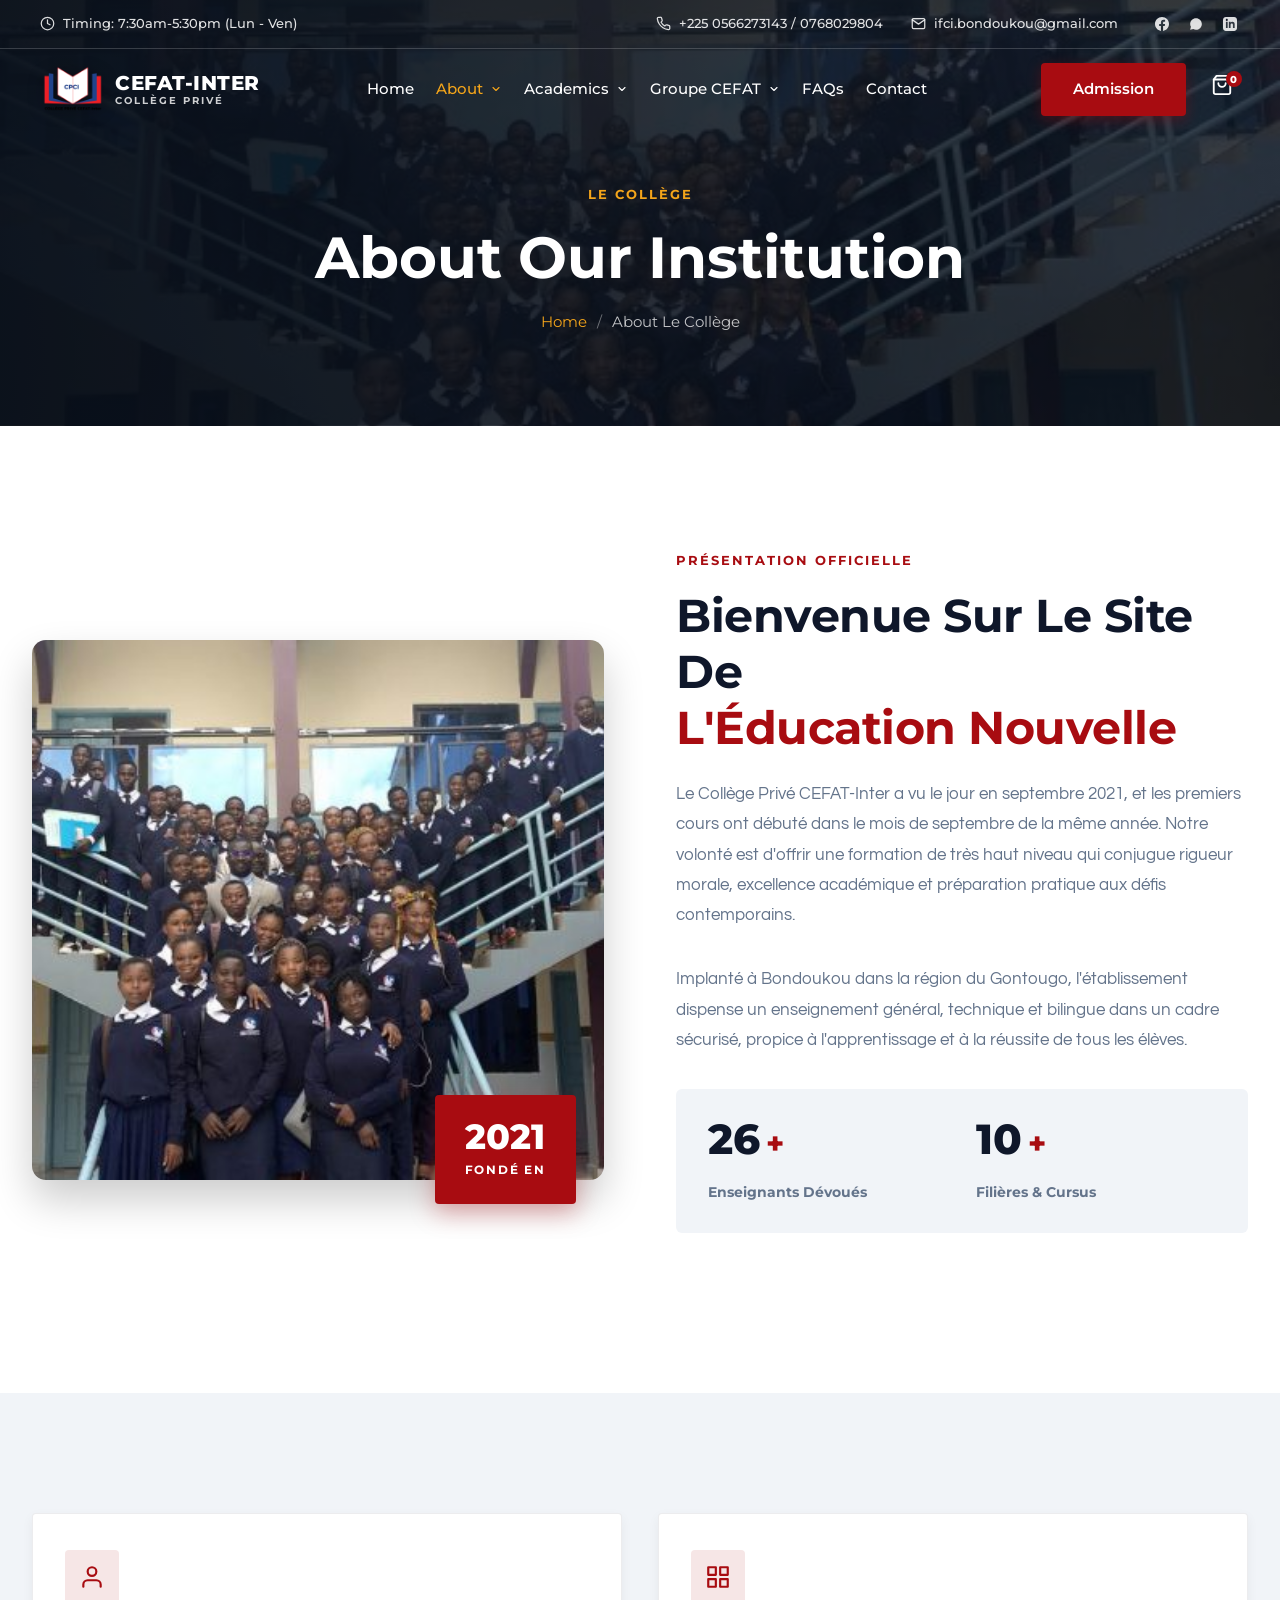
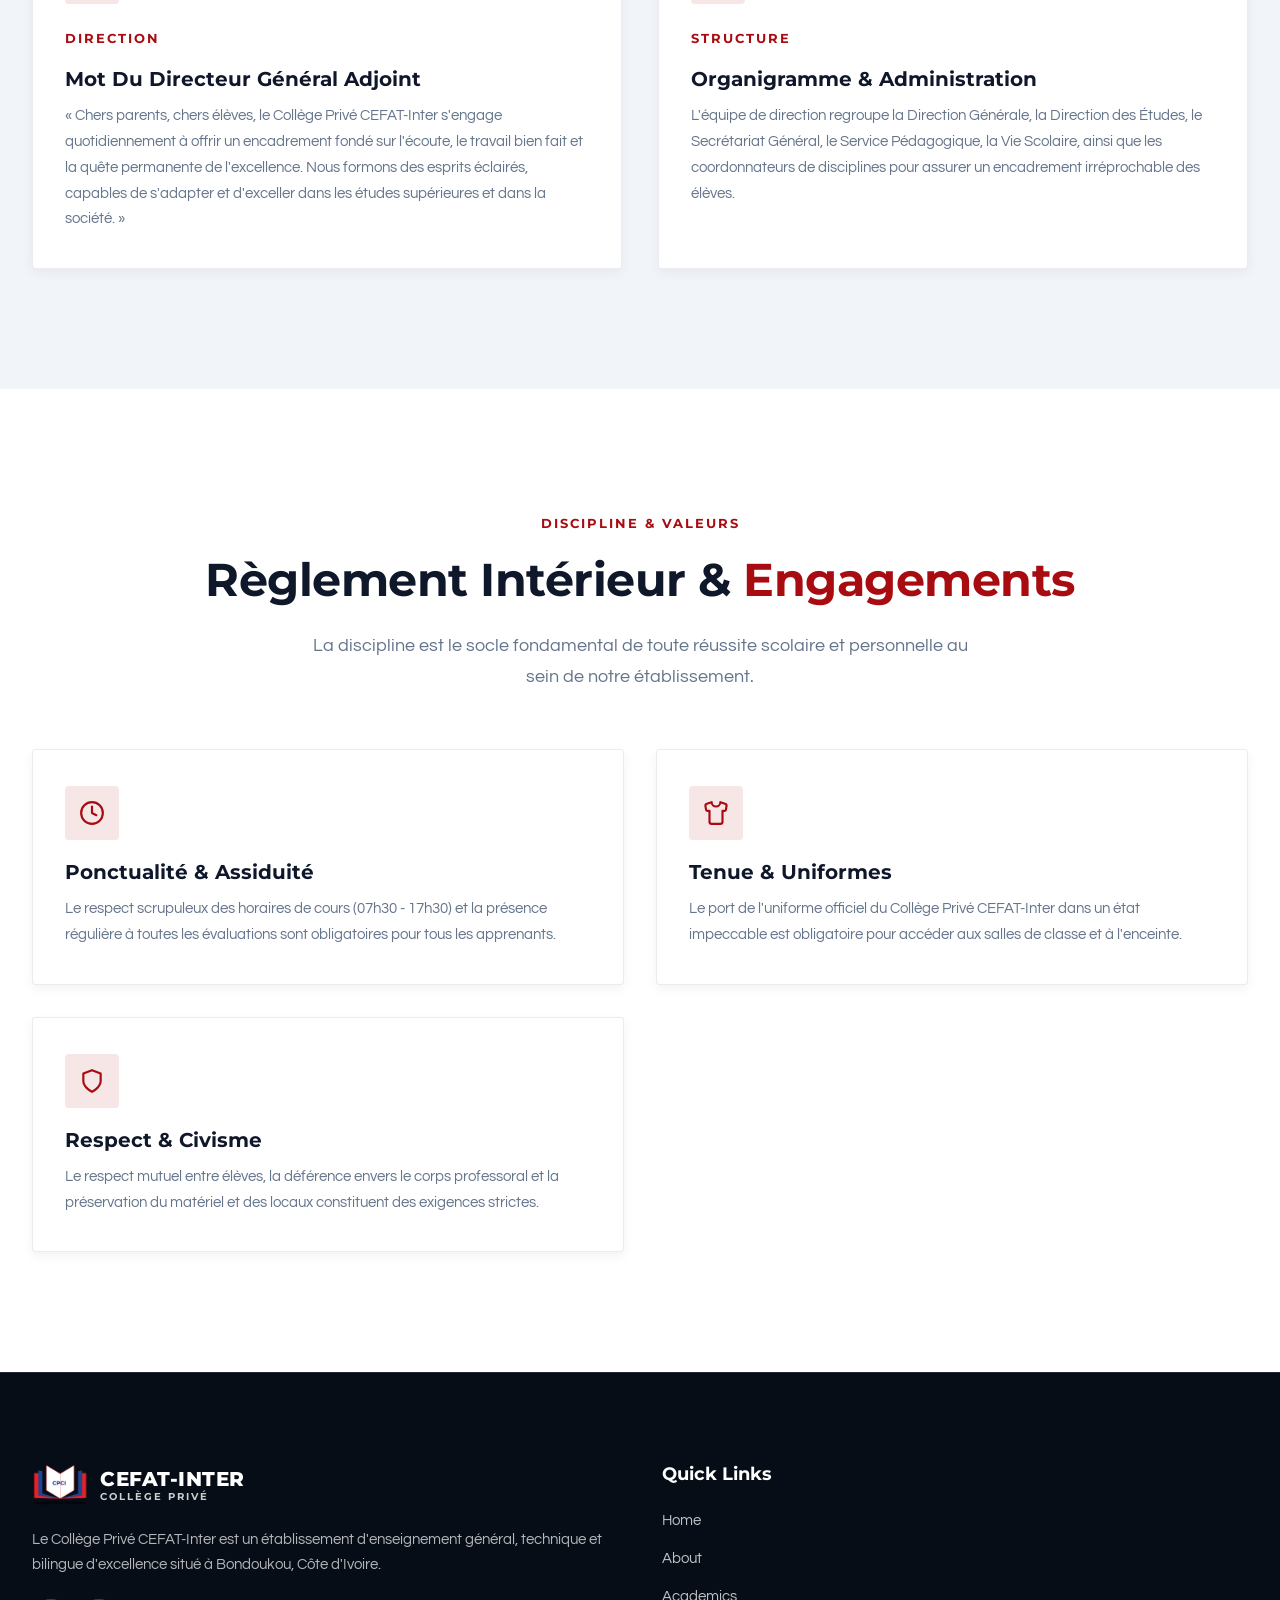
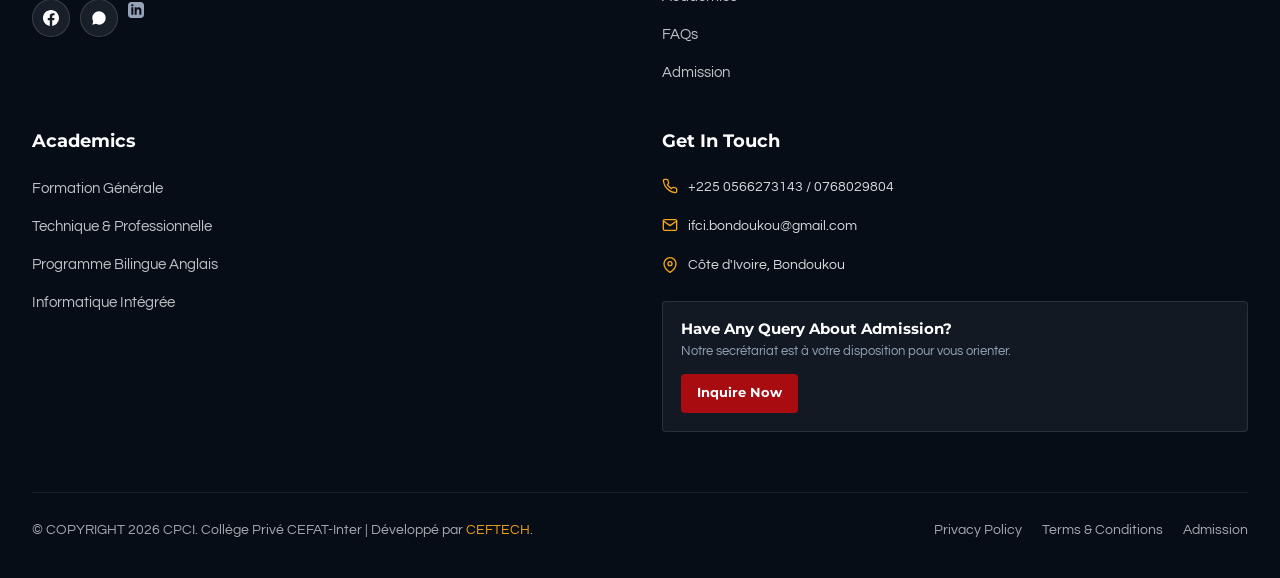
==== commit 5f615ee1: "Fix navbar: rendre la barre de navigation non fixe pour qu'elle disparaisse au défilement" ====
--- a/about.html
+++ b/about.html
@@ -48,7 +48,7 @@
   </div>
 
   <!-- ==================== MAIN NAVBAR ==================== -->
-  <header class="navbar subpage-navbar" id="navbar">
+  <header class="navbar" id="navbar">
     <div class="container-full">
       <div class="navbar-inner">
         <!-- Logo -->
--- a/style.css
+++ b/style.css
@@ -325,7 +325,7 @@
   transform: translateY(-1px);
 }
 
-/* ==================== 2. MAIN NAVBAR & BREATHING SPACE ==================== */
+/* ==================== 2. MAIN NAVBAR ==================== */
 .navbar {
   position: absolute;
   top: 45px;
@@ -335,16 +335,6 @@
   background: transparent;
   padding: 18px 0;
   transition: var(--transition);
-}
-
-.navbar.scrolled, .navbar.subpage-navbar {
-  position: fixed;
-  top: 0;
-  background: rgba(10, 18, 30, 0.96);
-  backdrop-filter: blur(14px);
-  border-bottom: 1px solid var(--border-dark);
-  box-shadow: 0 10px 30px rgba(0, 0, 0, 0.25);
-  padding: 14px 0;
 }
 
 .navbar-inner {
@@ -2047,8 +2037,8 @@
     display: flex;
   }
   .navbar-menu {
-    position: fixed;
-    top: 72px;
+    position: absolute;
+    top: 100%;
     left: 0;
     right: 0;
     background: #0A121E;
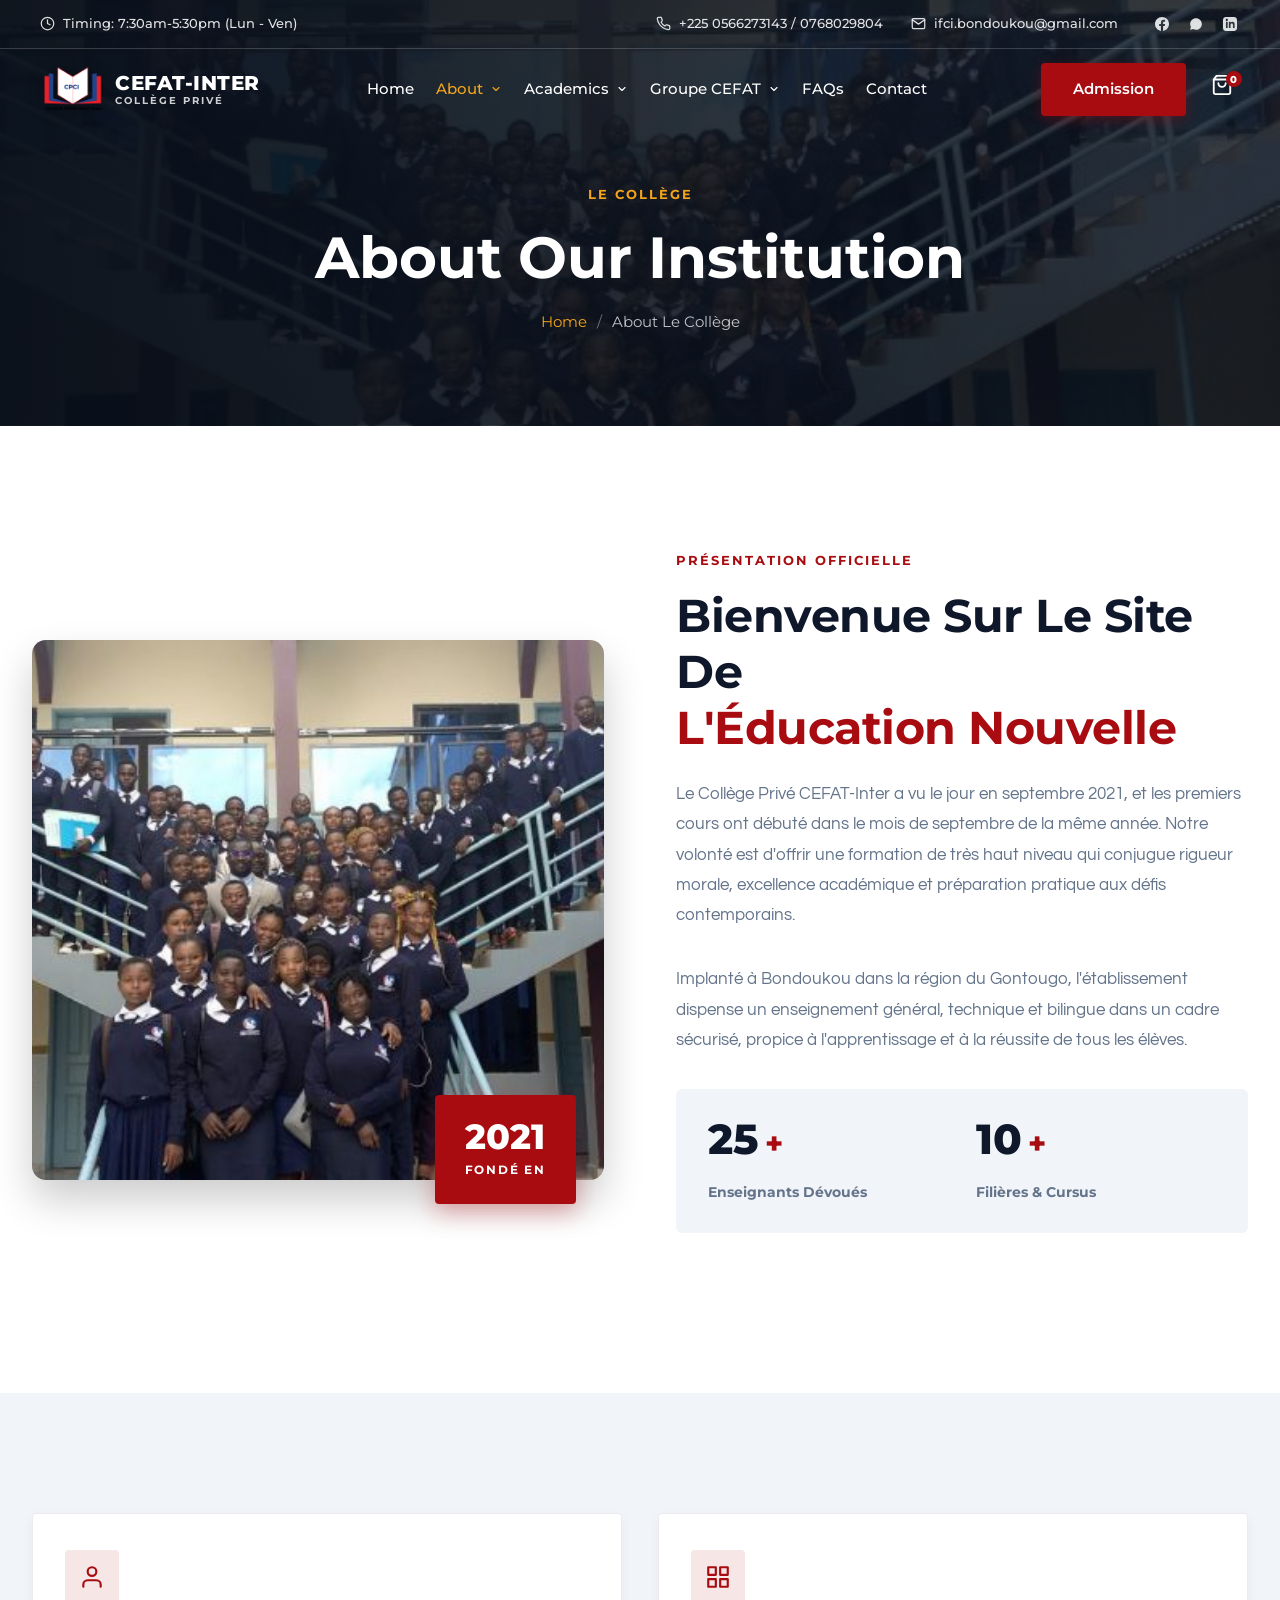
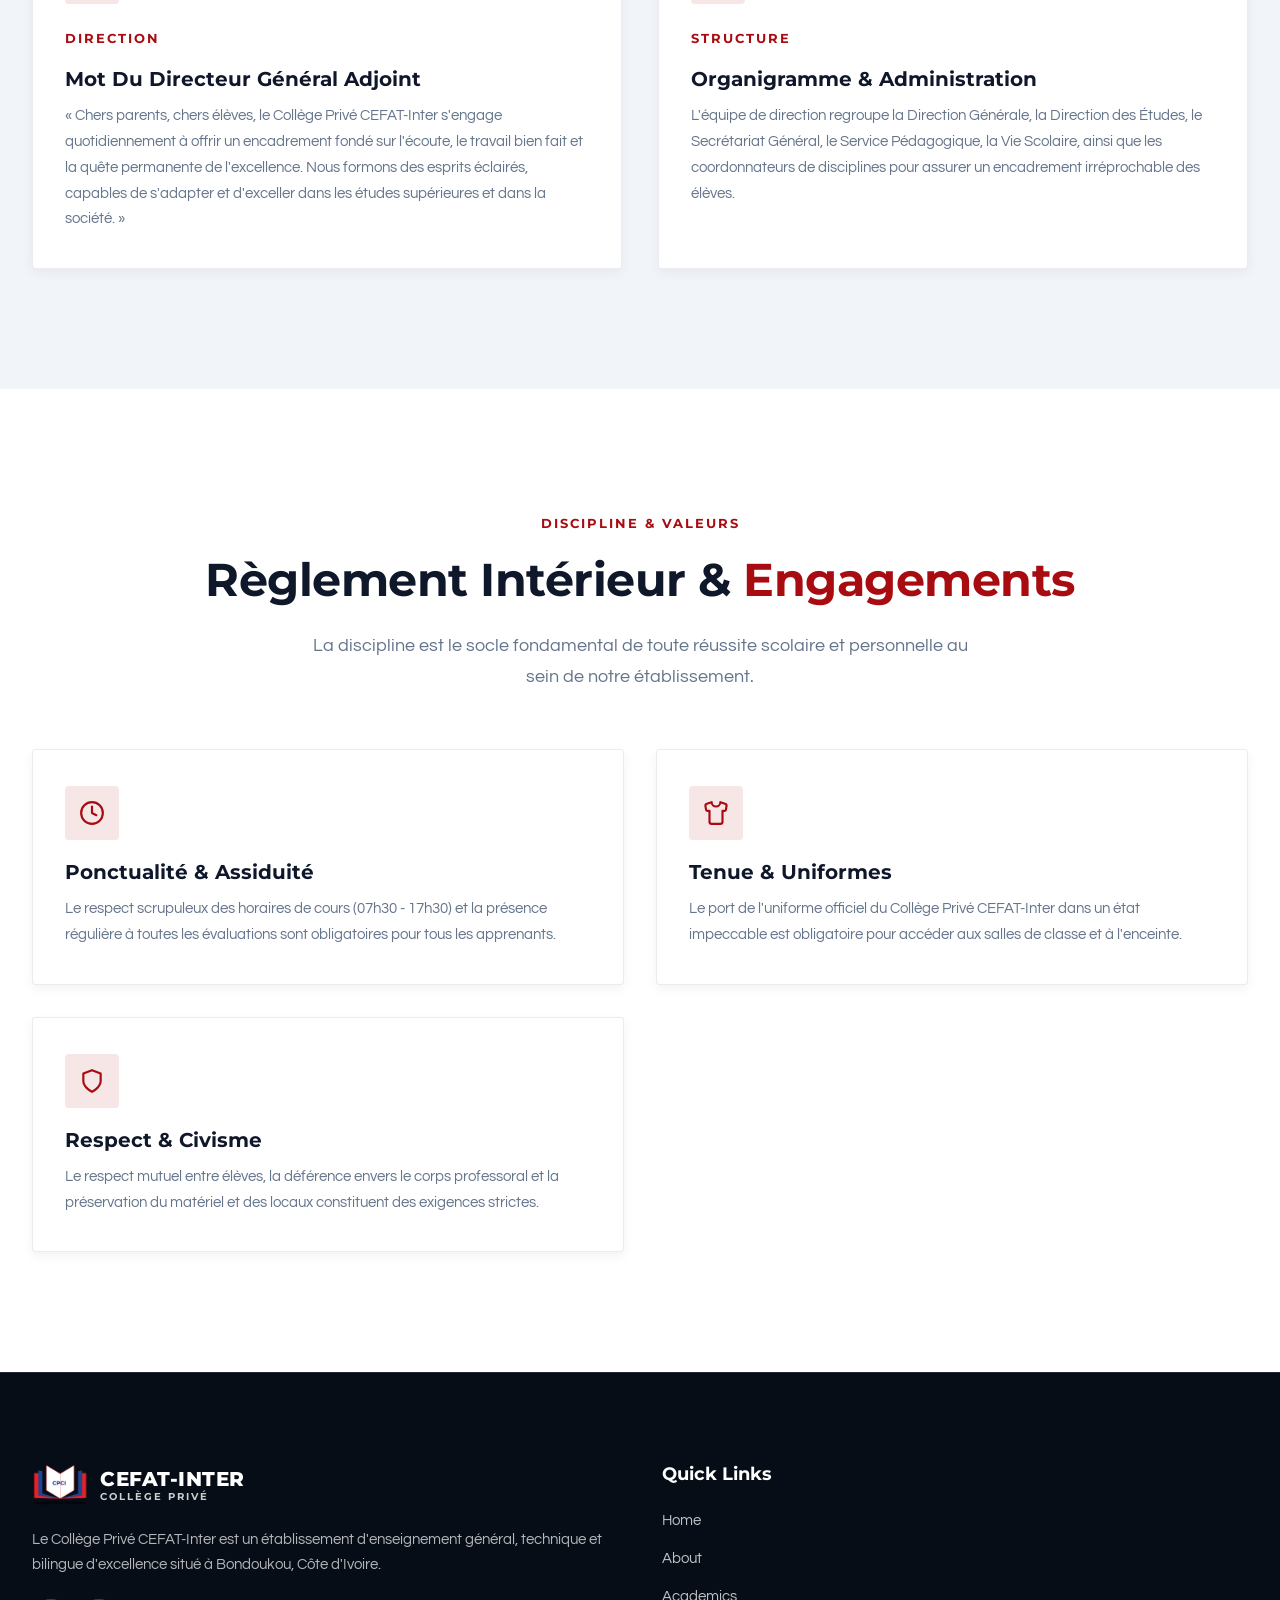
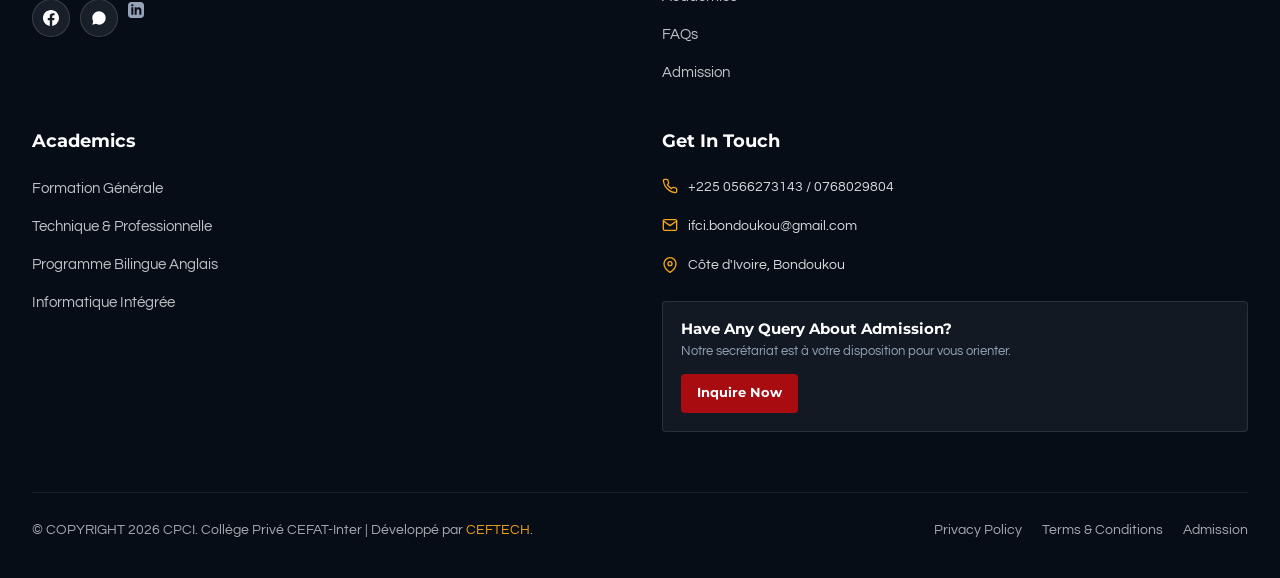
==== commit 40c4615d: "Cache busting: add v=2.0 query param to css/js in all html files" ====
--- a/about.html
+++ b/about.html
@@ -8,7 +8,7 @@
   <link rel="preconnect" href="https://fonts.googleapis.com">
   <link rel="preconnect" href="https://fonts.gstatic.com" crossorigin>
   <link href="https://fonts.googleapis.com/css2?family=Montserrat:ital,wght@0,300;0,400;0,500;0,600;0,700;0,800;0,900;1,400;1,700;1,800;1,900&family=Questrial&display=swap" rel="stylesheet">
-  <link rel="stylesheet" href="style.css">
+  <link rel="stylesheet" href="style.css?v=2.0">
 </head>
 <body>
 
@@ -321,6 +321,6 @@
   </footer>
 
   <button class="back-to-top" id="backToTop" aria-label="Retour en haut"><svg viewBox="0 0 24 24" fill="none" stroke="currentColor" stroke-width="2.5" stroke-linecap="round" stroke-linejoin="round" style="width:20px;height:20px;" aria-hidden="true"><line x1="12" y1="19" x2="12" y2="5"/><polyline points="5 12 12 5 19 12"/></svg></button>
-  <script src="main.js"></script>
+  <script src="main.js?v=2.0"></script>
 </body>
 </html>
